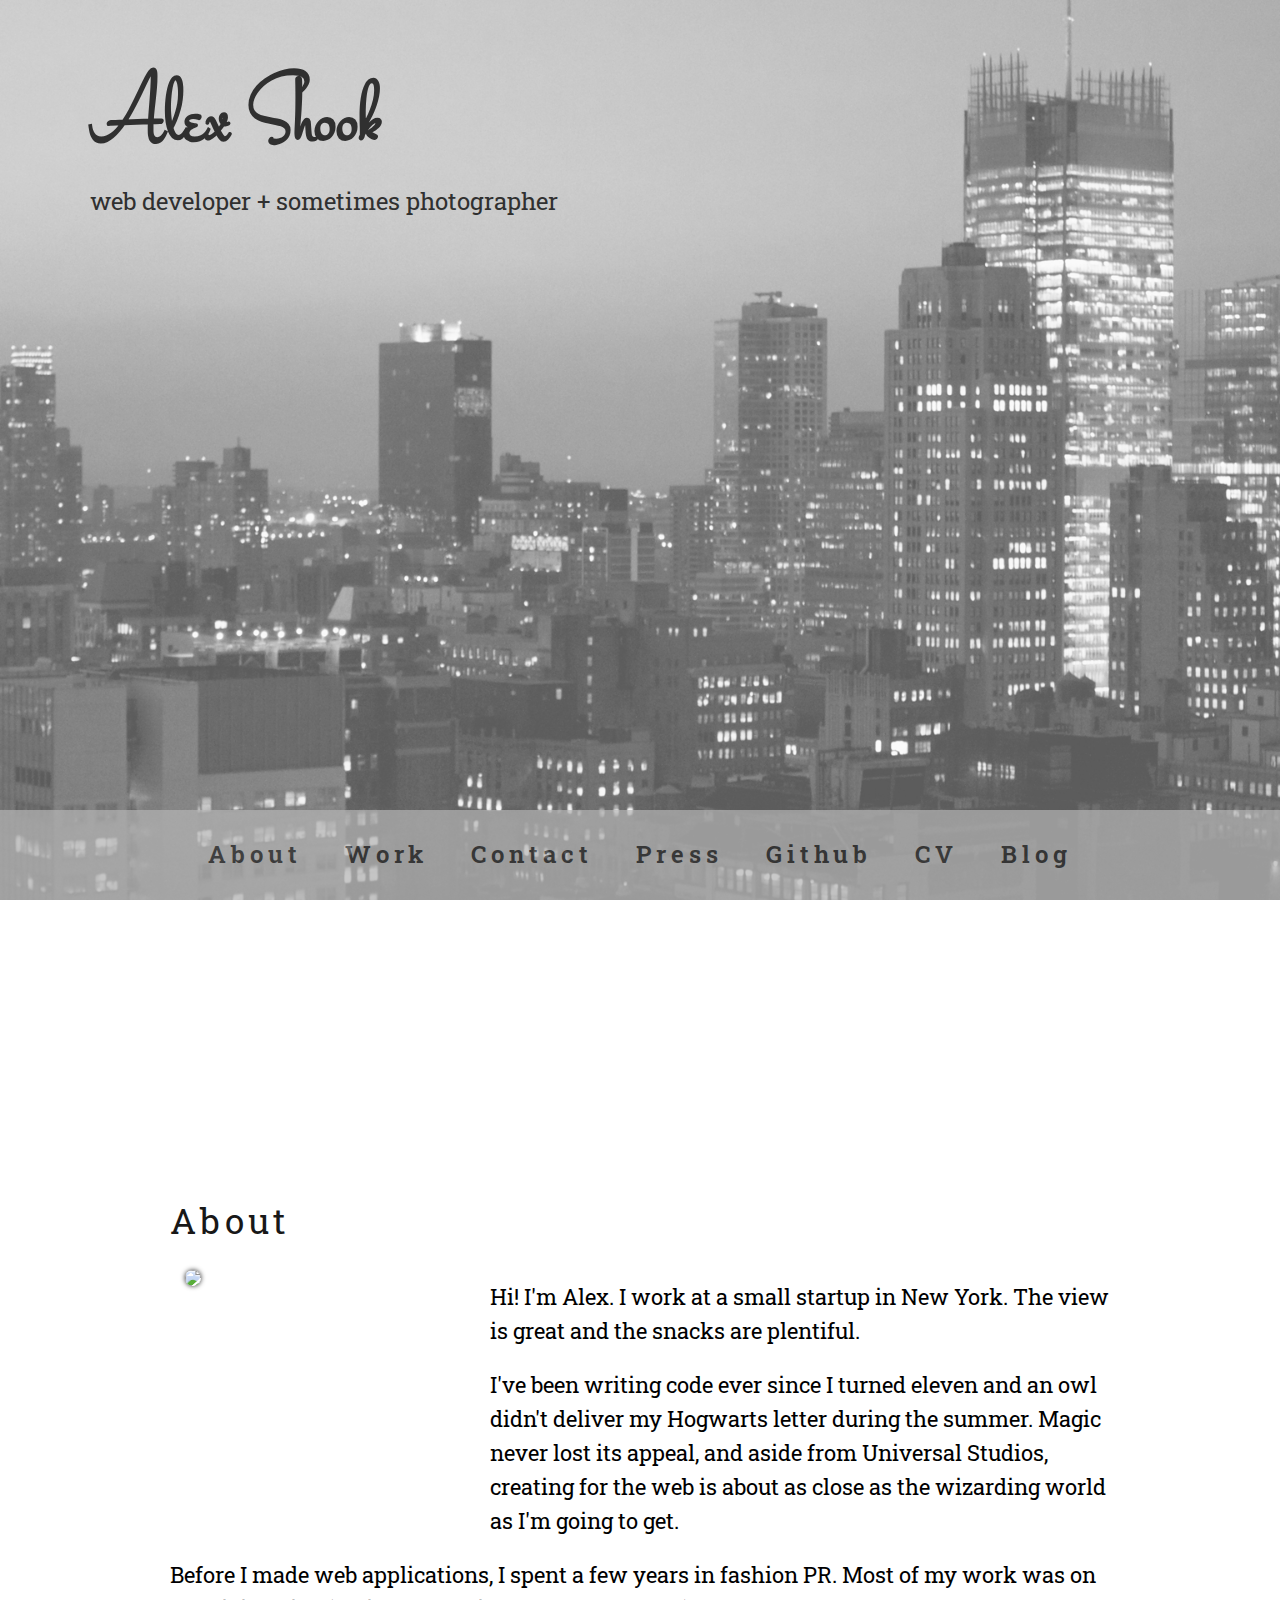
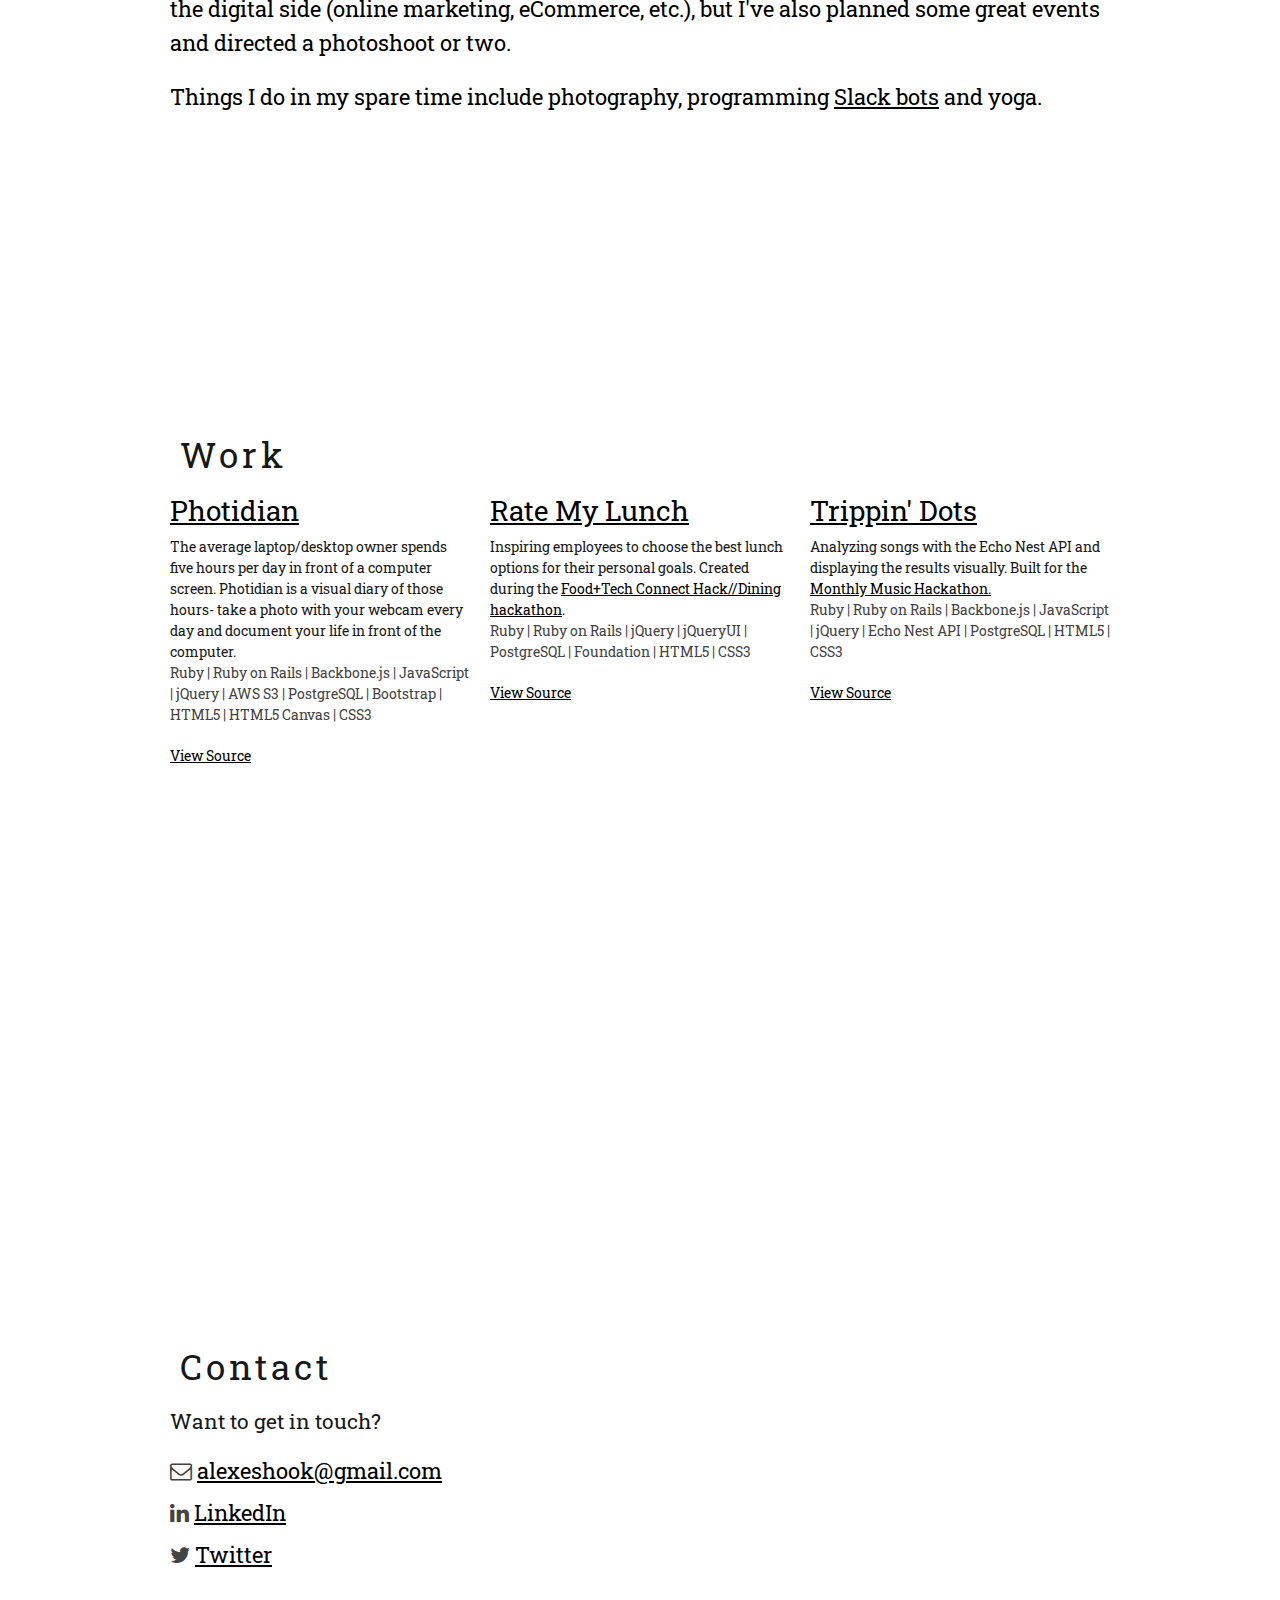
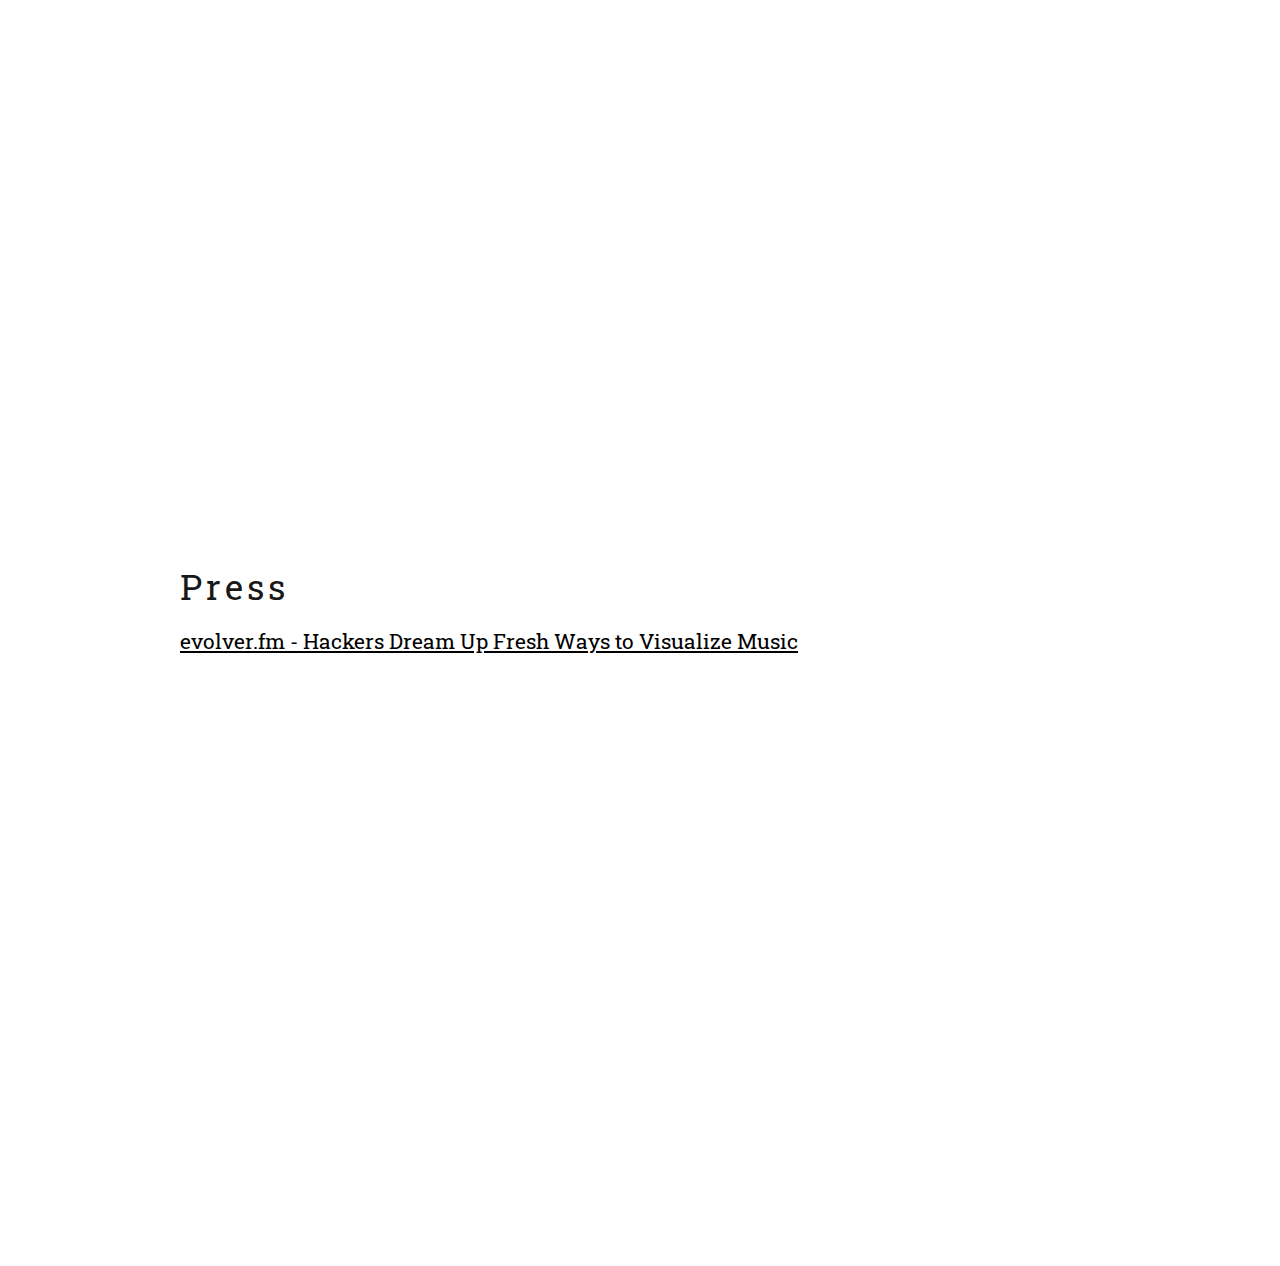
==== index.html @ 3e721eb1 "finalizing layout and mobile responsiveness" ====
<!DOCTYPE html>
<!--[if lt IE 7 ]><html class="ie ie6" lang="en"> <![endif]-->
<!--[if IE 7 ]><html class="ie ie7" lang="en"> <![endif]-->
<!--[if IE 8 ]><html class="ie ie8" lang="en"> <![endif]-->
<!--[if (gte IE 9)|!(IE)]><!--><html lang="en"> <!--<![endif]-->
<head>

	<!-- Basic Page Needs
  ================================================== -->
	<meta charset="utf-8">
	<title>Alex Shook | Jamming with the console cowboys in cyberspace since 1998</title>
	<meta name="description" content="Alex Shook | Full-Stack Web Developer">
	<meta name="author" content="">

	<!-- Mobile Specific Metas
  ================================================== -->
	<meta name="viewport" content="width=device-width | initial-scale=1, maximum-scale=1">

	<!-- Scripts
	================================================== -->
	 <script src="http://ajax.googleapis.com/ajax/libs/jquery/1.11.1/jquery.min.js"></script>

	<!-- CSS
  ================================================== -->
	<link rel="stylesheet" href="stylesheets/base.css">
	<link rel="stylesheet" href="stylesheets/skeleton.css">
	<link rel="stylesheet" href="stylesheets/layout.css">

	<link href="http://netdna.bootstrapcdn.com/font-awesome/4.1.0/css/font-awesome.min.css" rel="stylesheet">

	<!--[if lt IE 9]>
		<script src="http://html5shim.googlecode.com/svn/trunk/html5.js"></script>
	<![endif]-->

	<!-- JS
	================================================== -->
	<script src="javascripts/index.js" type="text/javascript"></script>

	<!-- Favicons
	================================================== -->
	<link rel="shortcut icon" href="images/favicon.ico">

	<!-- Font
	================================================== -->
	<link href='http://fonts.googleapis.com/css?family=Stalemate' rel='stylesheet' type='text/css'>
	<link href='http://fonts.googleapis.com/css?family=Roboto+Slab:400,700' rel='stylesheet' type='text/css'>

</head>
<body>

	<!-- Navigation Layout
	================================================== -->
<div class="nav navbar nav-opacity">
	<div class="nav-li-wrapper nav-links">
		<ul>
			<li id="nav-about"><a href="#about">About</a></li>
			<li id="nav-projects"><a href="#projects">Work</a></li>
			<li id="nav-contact"><a href="#contact">Contact</a></li>
			<li id="nav-press"><a href="#press">Press</a></li>
			<li><a href="https://github.com/alexshook" target="_blank">Github</a></li>
			<li><a href="https://drive.google.com/file/d/0B09tb1tEocPIeGhETFdNbkRmMUk/edit?usp=sharing" target="_blank">CV</a></li>
			<li><a href="http://delayedmissives.com/" target="_blank">Blog</a></li>
		</ul>
	</div>
</div> <!-- end nav -->

	<!-- Landing Layout
	================================================== -->
<div class="full-width">
	<div class="intro sixteen columns">
		<div class="name">Alex Shook
			<h3>web developer + sometimes photographer</h3>
		</div><!-- end name -->
	</div><!-- end intro sixteen columns -->
</div><!-- end full-width -->

	<!-- About Layout
	================================================== -->
<div class="container">
	<div id="about" class="offset">
		<div class="sixteen columns">
			<h2 class="remove-bottom space space-bottom letter-space">About</h2>
		</div><!-- end sixteen columns about title -->
		<div class="one-third column">
			<div class="headshot-wrapper">
				<img class="headshot" src="https://farm4.staticflickr.com/3679/14106817599_0d3fdd80b6_m.jpg">
			</div>
		</div>
		<div class="info two-thirds column space">
			<p>Hi! I'm Alex. I work at a small startup in New York. The view is great and the snacks are plentiful.</p>
			<p>I've been writing code ever since I turned eleven and an owl didn't deliver my Hogwarts letter during the summer. Magic never lost its appeal, and aside from Universal Studios, creating for the web is about as close as the wizarding world as I'm going to get.</p>
		</div>
		<div class="info sixteen columns">
			<p>Before I made web applications, I spent a few years in fashion PR. Most of my work was on the digital side (online marketing, eCommerce, etc.), but I've also planned some great events and directed a photoshoot or two.</p>
			<p>Things I do in my spare time include photography, programming <a href="https://github.com/alexshook/reginald" target="_blank">Slack bots</a> and yoga.</p>
		</div>
	</div><!-- end about -->

	<!-- Projects Layout
	================================================== -->
	<div id="projects" class="sixteen columns offset">
		<div class="sixteen columns">
			<h2 class="remove-bottom space space-bottom letter-space">Work</h2>
		</div>
	</div><!-- end projects -->
		<div class="one-third column">
			<h3><a href="http://photidian.herokuapp.com/">Photidian</a></h3>
			<h6>The average laptop/desktop owner spends five hours per day in front of a computer screen. Photidian is a visual diary of those hours- take a photo with your webcam every day and document your life in front of the computer.</h6>
			<p>Ruby | Ruby on Rails | Backbone.js | JavaScript | jQuery | AWS S3 | PostgreSQL | Bootstrap | HTML5 | HTML5 Canvas | CSS3 </p>
			<h6><a href="https://github.com/alexshook/photidian" target="_blank">View Source</a></h6>
		</div>
		<div class="one-third column">
			<h3><a href="http://ratemylunch.herokuapp.com/">Rate My Lunch</a></h3>
			<h6>Inspiring employees to choose the best lunch options for their personal goals. Created during the <a href="https://www.hackerleague.org/hackathons/hack-slash-slash-dining-nyc">Food+Tech Connect Hack//Dining hackathon</a>.</h6>
			<p>Ruby | Ruby on Rails | jQuery | jQueryUI | PostgreSQL | Foundation | HTML5 | CSS3 </p>
			<h6><a href="https://github.com/alexshook/ratemylunch">View Source</a></h6>
		</div>
		<div class="one-third column">
			<h3><a href="http://trippindots.herokuapp.com/" target="_blank">Trippin' Dots</a></h3>
			<h6>Analyzing songs with the Echo Nest API and displaying the results visually. Built for the <a href="http://monthlymusichackathon.org/">Monthly Music Hackathon.</a></h6>
			<p>Ruby | Ruby on Rails | Backbone.js | JavaScript | jQuery | Echo Nest API | PostgreSQL | HTML5 | CSS3</p>
			<h6><a href="https://github.com/alexshook/trippindots" target="_blank">View Source</a></h6>
		</div>
		<div class="sixteen columns offset"></div>

	<!-- Contact Layout
	================================================== -->
	<div id="contact" class="sixteen columns offset">
		<div class="sixteen columns">
			<h2 class="remove-bottom space space-bottom letter-space">Contact</h2>
		</div>
		<div class="contact-info space">
			<h4>Want to get in touch?</h4>
		</div>
		<div class="contact-info space">
			<p><i class="fa fa-envelope-o"></i> <a href="mailto:alexeshook@gmail.com">alexeshook@gmail.com</a>
			</p>
			<p><i class="fa fa-linkedin"></i> <a href="https://www.linkedin.com/in/alexshook" target="_blank">LinkedIn</a></p>
			<p><i class="fa fa-twitter"></i> <a href="https://twitter.com/alexshook" target="_blank">Twitter</a></p>
		</div>
		<div class="sixteen columns offset"></div>
	</div><!-- end contact -->

	<!-- Press Layout
	================================================== -->
	<div id="press" class="sixteen columns offset">
		<div class="sixteen columns">
			<h2 class="remove-bottom space space-bottom letter-space">Press</h2>
		</div>
		<div class="sixteen columns">
			<h4><a href="http://evolver.fm/2014/07/15/hackers-dream-up-fresh-ways-to-visualize-music" target="_blank">evolver.fm - Hackers Dream Up Fresh Ways to Visualize Music</a></h4>
		</div>
		<div class="offset"></div>
		<div class="offset-small"></div>
		<div class="sixteen columns offset"></div>
	</div><!-- end press -->

</div><!-- container -->

<!-- End Document
================================================== -->
</body>
</html>
---- stylesheets/base.css ----
/*
* Skeleton V1.2
* Copyright 2011, Dave Gamache
* www.getskeleton.com
* Free to use under the MIT license.
* http://www.opensource.org/licenses/mit-license.php
* 6/20/2012
*/


/* Table of Content
==================================================
	#Reset & Basics
	#Basic Styles
	#Site Styles
	#Typography
	#Links
	#Lists
	#Images
	#Buttons
	#Forms
	#Misc */


/* #Reset & Basics (Inspired by E. Meyers)
================================================== */
	html, body, div, span, applet, object, iframe, h1, h2, h3, h4, h5, h6, p, blockquote, pre, a, abbr, acronym, address, big, cite, code, del, dfn, em, img, ins, kbd, q, s, samp, small, strike, strong, sub, sup, tt, var, b, u, i, center, dl, dt, dd, ol, ul, li, fieldset, form, label, legend, table, caption, tbody, tfoot, thead, tr, th, td, article, aside, canvas, details, embed, figure, figcaption, footer, header, hgroup, menu, nav, output, ruby, section, summary, time, mark, audio, video {
		margin: 0;
		padding: 0;
		border: 0;
		font-size: 100%;
		font: inherit;
		vertical-align: baseline; }
	article, aside, details, figcaption, figure, footer, header, hgroup, menu, nav, section {
		display: block; }
	body {
		line-height: 1; }
	ol, ul {
		list-style: none; }
	blockquote, q {
		quotes: none; }
	blockquote:before, blockquote:after,
	q:before, q:after {
		content: '';
		content: none; }
	table {
		border-collapse: collapse;
		border-spacing: 0; }


/* #Basic Styles
================================================== */
	body {
		background: #fff;
		font: 14px/21px "HelveticaNeue", "Helvetica Neue", Helvetica, Arial, sans-serif;
		color: #444;
		-webkit-font-smoothing: antialiased; /* Fix for webkit rendering */
		-webkit-text-size-adjust: 100%;
 }


/* #Typography
================================================== */
	h1, h2, h3, h4, h5, h6 {
		color: #181818;
		font-family: "Georgia", "Times New Roman", serif;
		font-weight: normal; }
	h1 a, h2 a, h3 a, h4 a, h5 a, h6 a { font-weight: inherit; }
	h1 { font-size: 46px; line-height: 50px; margin-bottom: 14px;}
	h2 { font-size: 35px; line-height: 40px; margin-bottom: 10px; }
	h3 { font-size: 28px; line-height: 34px; margin-bottom: 8px; }
	h4 { font-size: 21px; line-height: 30px; margin-bottom: 4px; }
	h5 { font-size: 17px; line-height: 24px; }
	h6 { font-size: 14px; line-height: 21px; }
	.subheader { color: #777; }

	p { margin: 0 0 20px 0; }
	p img { margin: 0; }
	p.lead { font-size: 21px; line-height: 27px; color: #777;  }

	em { font-style: italic; }
	strong { font-weight: bold; color: #333; }
	small { font-size: 80%; }

/*	Blockquotes  */
	blockquote, blockquote p { font-size: 17px; line-height: 24px; color: #777; font-style: italic; }
	blockquote { margin: 0 0 20px; padding: 9px 20px 0 19px; border-left: 1px solid #ddd; }
	blockquote cite { display: block; font-size: 12px; color: #555; }
	blockquote cite:before { content: "\2014 \0020"; }
	blockquote cite a, blockquote cite a:visited, blockquote cite a:visited { color: #555; }

	hr { border: solid #ddd; border-width: 1px 0 0; clear: both; margin: 10px 0 30px; height: 0; }


/* #Links
================================================== */
	a, a:visited { color: #333; text-decoration: underline; outline: 0; }
	a:hover, a:focus { color: #000; }
	p a, p a:visited { line-height: inherit; }


/* #Lists
================================================== */
	ul, ol { margin-bottom: 20px; }
	ul { list-style: none outside; }
	ol { list-style: decimal; }
	ol, ul.square, ul.circle, ul.disc { margin-left: 30px; }
	ul.square { list-style: square outside; }
	ul.circle { list-style: circle outside; }
	ul.disc { list-style: disc outside; }
	ul ul, ul ol,
	ol ol, ol ul { margin: 4px 0 5px 30px; font-size: 90%;  }
	ul ul li, ul ol li,
	ol ol li, ol ul li { margin-bottom: 6px; }
	li { line-height: 18px; margin-bottom: 12px; }
	ul.large li { line-height: 21px; }
	li p { line-height: 21px; }

/* #Images
================================================== */

	img.scale-with-grid {
		max-width: 100%;
		height: auto; }


/* #Buttons
================================================== */

	.button,
	button,
	input[type="submit"],
	input[type="reset"],
	input[type="button"] {
		background: #eee; /* Old browsers */
		background: #eee -moz-linear-gradient(top, rgba(255,255,255,.2) 0%, rgba(0,0,0,.2) 100%); /* FF3.6+ */
		background: #eee -webkit-gradient(linear, left top, left bottom, color-stop(0%,rgba(255,255,255,.2)), color-stop(100%,rgba(0,0,0,.2))); /* Chrome,Safari4+ */
		background: #eee -webkit-linear-gradient(top, rgba(255,255,255,.2) 0%,rgba(0,0,0,.2) 100%); /* Chrome10+,Safari5.1+ */
		background: #eee -o-linear-gradient(top, rgba(255,255,255,.2) 0%,rgba(0,0,0,.2) 100%); /* Opera11.10+ */
		background: #eee -ms-linear-gradient(top, rgba(255,255,255,.2) 0%,rgba(0,0,0,.2) 100%); /* IE10+ */
		background: #eee linear-gradient(top, rgba(255,255,255,.2) 0%,rgba(0,0,0,.2) 100%); /* W3C */
	  border: 1px solid #aaa;
	  border-top: 1px solid #ccc;
	  border-left: 1px solid #ccc;
	  -moz-border-radius: 3px;
	  -webkit-border-radius: 3px;
	  border-radius: 3px;
	  color: #444;
	  display: inline-block;
	  font-size: 11px;
	  font-weight: bold;
	  text-decoration: none;
	  text-shadow: 0 1px rgba(255, 255, 255, .75);
	  cursor: pointer;
	  margin-bottom: 20px;
	  line-height: normal;
	  padding: 8px 10px;
	  font-family: "HelveticaNeue", "Helvetica Neue", Helvetica, Arial, sans-serif; }

	.button:hover,
	button:hover,
	input[type="submit"]:hover,
	input[type="reset"]:hover,
	input[type="button"]:hover {
		color: #222;
		background: #ddd; /* Old browsers */
		background: #ddd -moz-linear-gradient(top, rgba(255,255,255,.3) 0%, rgba(0,0,0,.3) 100%); /* FF3.6+ */
		background: #ddd -webkit-gradient(linear, left top, left bottom, color-stop(0%,rgba(255,255,255,.3)), color-stop(100%,rgba(0,0,0,.3))); /* Chrome,Safari4+ */
		background: #ddd -webkit-linear-gradient(top, rgba(255,255,255,.3) 0%,rgba(0,0,0,.3) 100%); /* Chrome10+,Safari5.1+ */
		background: #ddd -o-linear-gradient(top, rgba(255,255,255,.3) 0%,rgba(0,0,0,.3) 100%); /* Opera11.10+ */
		background: #ddd -ms-linear-gradient(top, rgba(255,255,255,.3) 0%,rgba(0,0,0,.3) 100%); /* IE10+ */
		background: #ddd linear-gradient(top, rgba(255,255,255,.3) 0%,rgba(0,0,0,.3) 100%); /* W3C */
	  border: 1px solid #888;
	  border-top: 1px solid #aaa;
	  border-left: 1px solid #aaa; }

	.button:active,
	button:active,
	input[type="submit"]:active,
	input[type="reset"]:active,
	input[type="button"]:active {
		border: 1px solid #666;
		background: #ccc; /* Old browsers */
		background: #ccc -moz-linear-gradient(top, rgba(255,255,255,.35) 0%, rgba(10,10,10,.4) 100%); /* FF3.6+ */
		background: #ccc -webkit-gradient(linear, left top, left bottom, color-stop(0%,rgba(255,255,255,.35)), color-stop(100%,rgba(10,10,10,.4))); /* Chrome,Safari4+ */
		background: #ccc -webkit-linear-gradient(top, rgba(255,255,255,.35) 0%,rgba(10,10,10,.4) 100%); /* Chrome10+,Safari5.1+ */
		background: #ccc -o-linear-gradient(top, rgba(255,255,255,.35) 0%,rgba(10,10,10,.4) 100%); /* Opera11.10+ */
		background: #ccc -ms-linear-gradient(top, rgba(255,255,255,.35) 0%,rgba(10,10,10,.4) 100%); /* IE10+ */
		background: #ccc linear-gradient(top, rgba(255,255,255,.35) 0%,rgba(10,10,10,.4) 100%); /* W3C */ }

	.button.full-width,
	button.full-width,
	input[type="submit"].full-width,
	input[type="reset"].full-width,
	input[type="button"].full-width {
		width: 100%;
		padding-left: 0 !important;
		padding-right: 0 !important;
		text-align: center; }

	/* Fix for odd Mozilla border & padding issues */
	button::-moz-focus-inner,
	input::-moz-focus-inner {
    border: 0;
    padding: 0;
	}


/* #Forms
================================================== */

	form {
		margin-bottom: 20px; }
	fieldset {
		margin-bottom: 20px; }
	input[type="text"],
	input[type="password"],
	input[type="email"],
	textarea,
	select {
		border: 1px solid #ccc;
		padding: 6px 4px;
		outline: none;
		-moz-border-radius: 2px;
		-webkit-border-radius: 2px;
		border-radius: 2px;
		font: 13px "HelveticaNeue", "Helvetica Neue", Helvetica, Arial, sans-serif;
		color: #777;
		margin: 0;
		width: 210px;
		max-width: 100%;
		display: block;
		margin-bottom: 20px;
		background: #fff; }
	select {
		padding: 0; }
	input[type="text"]:focus,
	input[type="password"]:focus,
	input[type="email"]:focus,
	textarea:focus {
		border: 1px solid #aaa;
 		color: #444;
 		-moz-box-shadow: 0 0 3px rgba(0,0,0,.2);
		-webkit-box-shadow: 0 0 3px rgba(0,0,0,.2);
		box-shadow:  0 0 3px rgba(0,0,0,.2); }
	textarea {
		min-height: 60px; }
	label,
	legend {
		display: block;
		font-weight: bold;
		font-size: 13px;  }
	select {
		width: 220px; }
	input[type="checkbox"] {
		display: inline; }
	label span,
	legend span {
		font-weight: normal;
		font-size: 13px;
		color: #444; }

/* #Misc
================================================== */
	.remove-bottom { margin-bottom: 0 !important; }
	.half-bottom { margin-bottom: 10px !important; }
	.add-bottom { margin-bottom: 20px !important; }
---- stylesheets/skeleton.css ----
/*
* Skeleton V1.2
* Copyright 2011, Dave Gamache
* www.getskeleton.com
* Free to use under the MIT license.
* http://www.opensource.org/licenses/mit-license.php
* 6/20/2012
*/


/* Table of Contents
==================================================
    #Base 960 Grid
    #Tablet (Portrait)
    #Mobile (Portrait)
    #Mobile (Landscape)
    #Clearing */



/* #Base 960 Grid
================================================== */

    .container                                  { position: relative; width: 960px; margin: 0 auto; padding: 0; }
    .container .column,
    .container .columns                         { float: left; display: inline; margin-left: 10px; margin-right: 10px; }
    .row                                        { margin-bottom: 20px; }

    /* Nested Column Classes */
    .column.alpha, .columns.alpha               { margin-left: 0; }
    .column.omega, .columns.omega               { margin-right: 0; }

    /* Base Grid */
    .container .one.column,
    .container .one.columns                     { width: 40px;  }
    .container .two.columns                     { width: 100px; }
    .container .three.columns                   { width: 160px; }
    .container .four.columns                    { width: 220px; }
    .container .five.columns                    { width: 280px; }
    .container .six.columns                     { width: 340px; }
    .container .seven.columns                   { width: 400px; }
    .container .eight.columns                   { width: 460px; }
    .container .nine.columns                    { width: 520px; }
    .container .ten.columns                     { width: 580px; }
    .container .eleven.columns                  { width: 640px; }
    .container .twelve.columns                  { width: 700px; }
    .container .thirteen.columns                { width: 760px; }
    .container .fourteen.columns                { width: 820px; }
    .container .fifteen.columns                 { width: 880px; }
    .container .sixteen.columns                 { width: 940px; }

    .container .one-third.column                { width: 300px; }
    .container .two-thirds.column               { width: 620px; }

    /* Offsets */
    .container .offset-by-one                   { padding-left: 60px;  }
    .container .offset-by-two                   { padding-left: 120px; }
    .container .offset-by-three                 { padding-left: 180px; }
    .container .offset-by-four                  { padding-left: 240px; }
    .container .offset-by-five                  { padding-left: 300px; }
    .container .offset-by-six                   { padding-left: 360px; }
    .container .offset-by-seven                 { padding-left: 420px; }
    .container .offset-by-eight                 { padding-left: 480px; }
    .container .offset-by-nine                  { padding-left: 540px; }
    .container .offset-by-ten                   { padding-left: 600px; }
    .container .offset-by-eleven                { padding-left: 660px; }
    .container .offset-by-twelve                { padding-left: 720px; }
    .container .offset-by-thirteen              { padding-left: 780px; }
    .container .offset-by-fourteen              { padding-left: 840px; }
    .container .offset-by-fifteen               { padding-left: 900px; }



/* #Tablet (Portrait)
================================================== */

    /* Note: Design for a width of 768px */

    @media only screen and (min-width: 768px) and (max-width: 959px) {
        .container                                  { width: 768px; }
        .container .column,
        .container .columns                         { margin-left: 10px; margin-right: 10px;  }
        .column.alpha, .columns.alpha               { margin-left: 0; margin-right: 10px; }
        .column.omega, .columns.omega               { margin-right: 0; margin-left: 10px; }
        .alpha.omega                                { margin-left: 0; margin-right: 0; }

        .container .one.column,
        .container .one.columns                     { width: 28px; }
        .container .two.columns                     { width: 76px; }
        .container .three.columns                   { width: 124px; }
        .container .four.columns                    { width: 172px; }
        .container .five.columns                    { width: 220px; }
        .container .six.columns                     { width: 268px; }
        .container .seven.columns                   { width: 316px; }
        .container .eight.columns                   { width: 364px; }
        .container .nine.columns                    { width: 412px; }
        .container .ten.columns                     { width: 460px; }
        .container .eleven.columns                  { width: 508px; }
        .container .twelve.columns                  { width: 556px; }
        .container .thirteen.columns                { width: 604px; }
        .container .fourteen.columns                { width: 652px; }
        .container .fifteen.columns                 { width: 700px; }
        .container .sixteen.columns                 { width: 748px; }

        .container .one-third.column                { width: 236px; }
        .container .two-thirds.column               { width: 492px; }

        /* Offsets */
        .container .offset-by-one                   { padding-left: 48px; }
        .container .offset-by-two                   { padding-left: 96px; }
        .container .offset-by-three                 { padding-left: 144px; }
        .container .offset-by-four                  { padding-left: 192px; }
        .container .offset-by-five                  { padding-left: 240px; }
        .container .offset-by-six                   { padding-left: 288px; }
        .container .offset-by-seven                 { padding-left: 336px; }
        .container .offset-by-eight                 { padding-left: 384px; }
        .container .offset-by-nine                  { padding-left: 432px; }
        .container .offset-by-ten                   { padding-left: 480px; }
        .container .offset-by-eleven                { padding-left: 528px; }
        .container .offset-by-twelve                { padding-left: 576px; }
        .container .offset-by-thirteen              { padding-left: 624px; }
        .container .offset-by-fourteen              { padding-left: 672px; }
        .container .offset-by-fifteen               { padding-left: 720px; }
    }


/*  #Mobile (Portrait)
================================================== */

    /* Note: Design for a width of 320px */

    @media only screen and (max-width: 767px) {
        .container { width: 300px; }
        .container .columns,
        .container .column { margin: 0; }

        .container .one.column,
        .container .one.columns,
        .container .two.columns,
        .container .three.columns,
        .container .four.columns,
        .container .five.columns,
        .container .six.columns,
        .container .seven.columns,
        .container .eight.columns,
        .container .nine.columns,
        .container .ten.columns,
        .container .eleven.columns,
        .container .twelve.columns,
        .container .thirteen.columns,
        .container .fourteen.columns,
        .container .fifteen.columns,
        .container .sixteen.columns,
        .container .one-third.column,
        .container .two-thirds.column  { width: 300px; }

        /* Offsets */
        .container .offset-by-one,
        .container .offset-by-two,
        .container .offset-by-three,
        .container .offset-by-four,
        .container .offset-by-five,
        .container .offset-by-six,
        .container .offset-by-seven,
        .container .offset-by-eight,
        .container .offset-by-nine,
        .container .offset-by-ten,
        .container .offset-by-eleven,
        .container .offset-by-twelve,
        .container .offset-by-thirteen,
        .container .offset-by-fourteen,
        .container .offset-by-fifteen { padding-left: 0; }

    }


/* #Mobile (Landscape)
================================================== */

    /* Note: Design for a width of 480px */

    @media only screen and (min-width: 480px) and (max-width: 767px) {
        .container { width: 420px; }
        .container .columns,
        .container .column { margin: 0; }

        .container .one.column,
        .container .one.columns,
        .container .two.columns,
        .container .three.columns,
        .container .four.columns,
        .container .five.columns,
        .container .six.columns,
        .container .seven.columns,
        .container .eight.columns,
        .container .nine.columns,
        .container .ten.columns,
        .container .eleven.columns,
        .container .twelve.columns,
        .container .thirteen.columns,
        .container .fourteen.columns,
        .container .fifteen.columns,
        .container .sixteen.columns,
        .container .one-third.column,
        .container .two-thirds.column { width: 420px; }
    }


/* #Clearing
================================================== */

    /* Self Clearing Goodness */
    .container:after { content: "\0020"; display: block; height: 0; clear: both; visibility: hidden; }

    /* Use clearfix class on parent to clear nested columns,
    or wrap each row of columns in a <div class="row"> */
    .clearfix:before,
    .clearfix:after,
    .row:before,
    .row:after {
      content: '\0020';
      display: block;
      overflow: hidden;
      visibility: hidden;
      width: 0;
      height: 0; }
    .row:after,
    .clearfix:after {
      clear: both; }
    .row,
    .clearfix {
      zoom: 1; }

    /* You can also use a <br class="clear" /> to clear columns */
    .clear {
      clear: both;
      display: block;
      overflow: hidden;
      visibility: hidden;
      width: 0;
      height: 0;
    }
---- stylesheets/layout.css ----
/*
* Skeleton V1.2
* Copyright 2011, Dave Gamache
* www.getskeleton.com
* Free to use under the MIT license.
* http://www.opensource.org/licenses/mit-license.php
* 6/20/2012
*/

/* Table of Content
==================================================
	#Site Styles
	#Navigation Styles
	#Landing Styles
	#Page Styles
	#About Styles
	#Contact Styles
	#Media Queries
	#Font-Face */

/* #Site Styles
================================================== */
body h1, h2, h3, h4, h5, h6, div, p, li {
  font-family: 'Roboto Slab', serif;
}

a:link {
	color: #000;
	text-decoration: underline;
}

a:hover {
	color: #575757;
	text-decoration: underline;
}

.offset {
  margin: 200px auto 0;
  padding-top: 80px;
}

.offset-small {
  margin: 100px auto 0;
  padding-top: 60px;
}

.space {
	padding-top: 20px;
}

.space-bottom {
	padding-bottom: 20px;
}

.letter-space {
	letter-spacing: 4px;
}

.the-end {
	text-align: center;
}

/* #Navigation Styles
================================================== */

.navbar {
	background-color: #b5b5b5;
	position: absolute;
	width: 100%;
	height: 90px;
	z-index: 1;
	bottom: 0;
}

.nav-opacity {
	opacity: .7;
}

.nav-links {
	text-align: center;
}

.nav-links li {
	font-size: 24px;
	padding: 35px 20px;
	display: inline-block;
	font-weight: 600;
	letter-spacing: 5px;
}

.nav-links li a {
	color: #242424;
	text-decoration: none;
}

.navbar-fixed-wrapper {
	position: absolute;
	width: 10%;
	z-index: 1;
	bottom: 0px;
}

.nav-fixed {
	margin: 0 auto;
	text-align: center;
}

.nav-fixed li {
	box-shadow: 0 0 1px 0 #ededed;
	font-size: 18px;
	padding: 15px 30px;
	display: block;
	letter-spacing: 2px;
}

.nav-fixed li a {
	color: #242424;
	text-decoration: none;
}

.fixed {
  position: fixed;
  top: 0px;
  height: 50px;
  z-index: 1;
}

.hidden {
	display: none;
}

.nav-name {
	color: #303030;
	font-size: 36px;
	font-weight: 600;
	font-family: 'Stalemate', cursive;
}

/* #Landing Styles
================================================== */
.full-width {
	background: url('../images/skyline1920.jpg');
	background-size: cover;
	width: 100%;
	height: 100vh;
}

.name {
	color: #303030;
	font-size: 100px;
	line-height: 120px;
	font-weight: 600;
	padding-left: 7%;
	padding-top: 5%;
	width: 0 auto;
	font-family: 'Stalemate', cursive;
}

.name h3 {
	font-size: 24px;
	line-height: 34px;
	color: #303030;
}

.short-intro {
	padding-top: 5%;
	font-size: 16px;
	line-height: 20px;
}

/* #About Styles
================================================== */
.headshot {
	border-radius: 50%;
	box-shadow: 0 0 5px #303030;
}

.headshot-wrapper {
	padding: 10px 15px 25px 15px;
}

.info p {
	font-size: 22px;
	line-height: 34px;
	color: #000;
}

/* #Contact Styles
================================================== */
.contact-info p {
	font-size: 22px;
}

/* #Mobile Styles
================================================== */

/* #Media Queries
================================================== */

	/* Smaller than standard 960 (devices and browsers) */
	@media only screen and (max-width: 959px) {
		.full-width {
			background: url('../images/skyline1024.jpg');
			background-size: cover;
			margin: 0 auto;
			height: 100vh;
			max-height: 1000px;
		}

		.navbar {
			background-color: #b5b5b5;
			position: absolute;
			width: 100%;
			height: 60px;
			z-index: 1;
			bottom: 0;
		}

		.nav-links li {
			font-size: 18px;
			padding: 10px 15px;
			display: inline-block;
			font-weight: 600;
			letter-spacing: 5px;
		}

	}

	/* Tablet Portrait size to standard 960 (devices and browsers) */
	@media only screen and (min-width: 768px) and (max-width: 959px) {
		.full-width {
			background: url('../images/skyline1024.jpg');
			background-size: cover;
			margin: 0 auto;
			height: 100vh;
		}

		.navbar {
			background-color: #b5b5b5;
			position: absolute;
			width: 100%;
			height: 60px;
			z-index: 1;
			bottom: 0;
		}

		.nav-links li {
			font-size: 18px;
			padding: 20px 15px;
			display: inline-block;
			font-weight: 600;
			letter-spacing: 5px;
		}

	}

	/* All Mobile Sizes (devices and browser) */
	@media only screen and (max-width: 767px) {
		.full-width {
			background: url('../images/skyline768.jpg');
			background-size: cover;
			margin: 0 auto;
			height: 100vh;
		}

		.navbar {
			background-color: #b5b5b5;
			position: absolute;
			width: 100%;
			height: 60px;
			z-index: 1;
			bottom: 0;
		}

		.nav-links li {
			font-size: 18px;
			padding: 20px 15px;
			display: inline-block;
			font-weight: 600;
			letter-spacing: 5px;
		}

		.nav-links li a {
			color: #242424;
		}

		.name {
			color: #303030;
			font-size: 76px;
			line-height: 82px;
			font-weight: 600;
			padding-left: 5%;
			padding-top: 10%;
			position: absolute;
			width: 0 auto;
			font-family: 'Stalemate', cursive;
		}

		.name h3 {
			font-size: 18px;
			line-height: 22px;
			color: #303030;
		}

	}

	/* Mobile Landscape Size to Tablet Portrait (devices and browsers) */
	@media only screen and (min-width: 480px) and (max-width: 767px) {
		.full-width {
			background: url('../images/skyline768.jpg');
			background-size: cover;
			margin: 0 auto;
			height: 50vh;
		}

		.nav {
			display: none;
		}

	}

	/* Mobile Portrait Size to Mobile Landscape Size (devices and browsers) */
	@media only screen and (max-width: 479px) {
		.full-width {
			background: none;
			height: 5vh;
		}

		.nav {
			display: none;
		}

	}
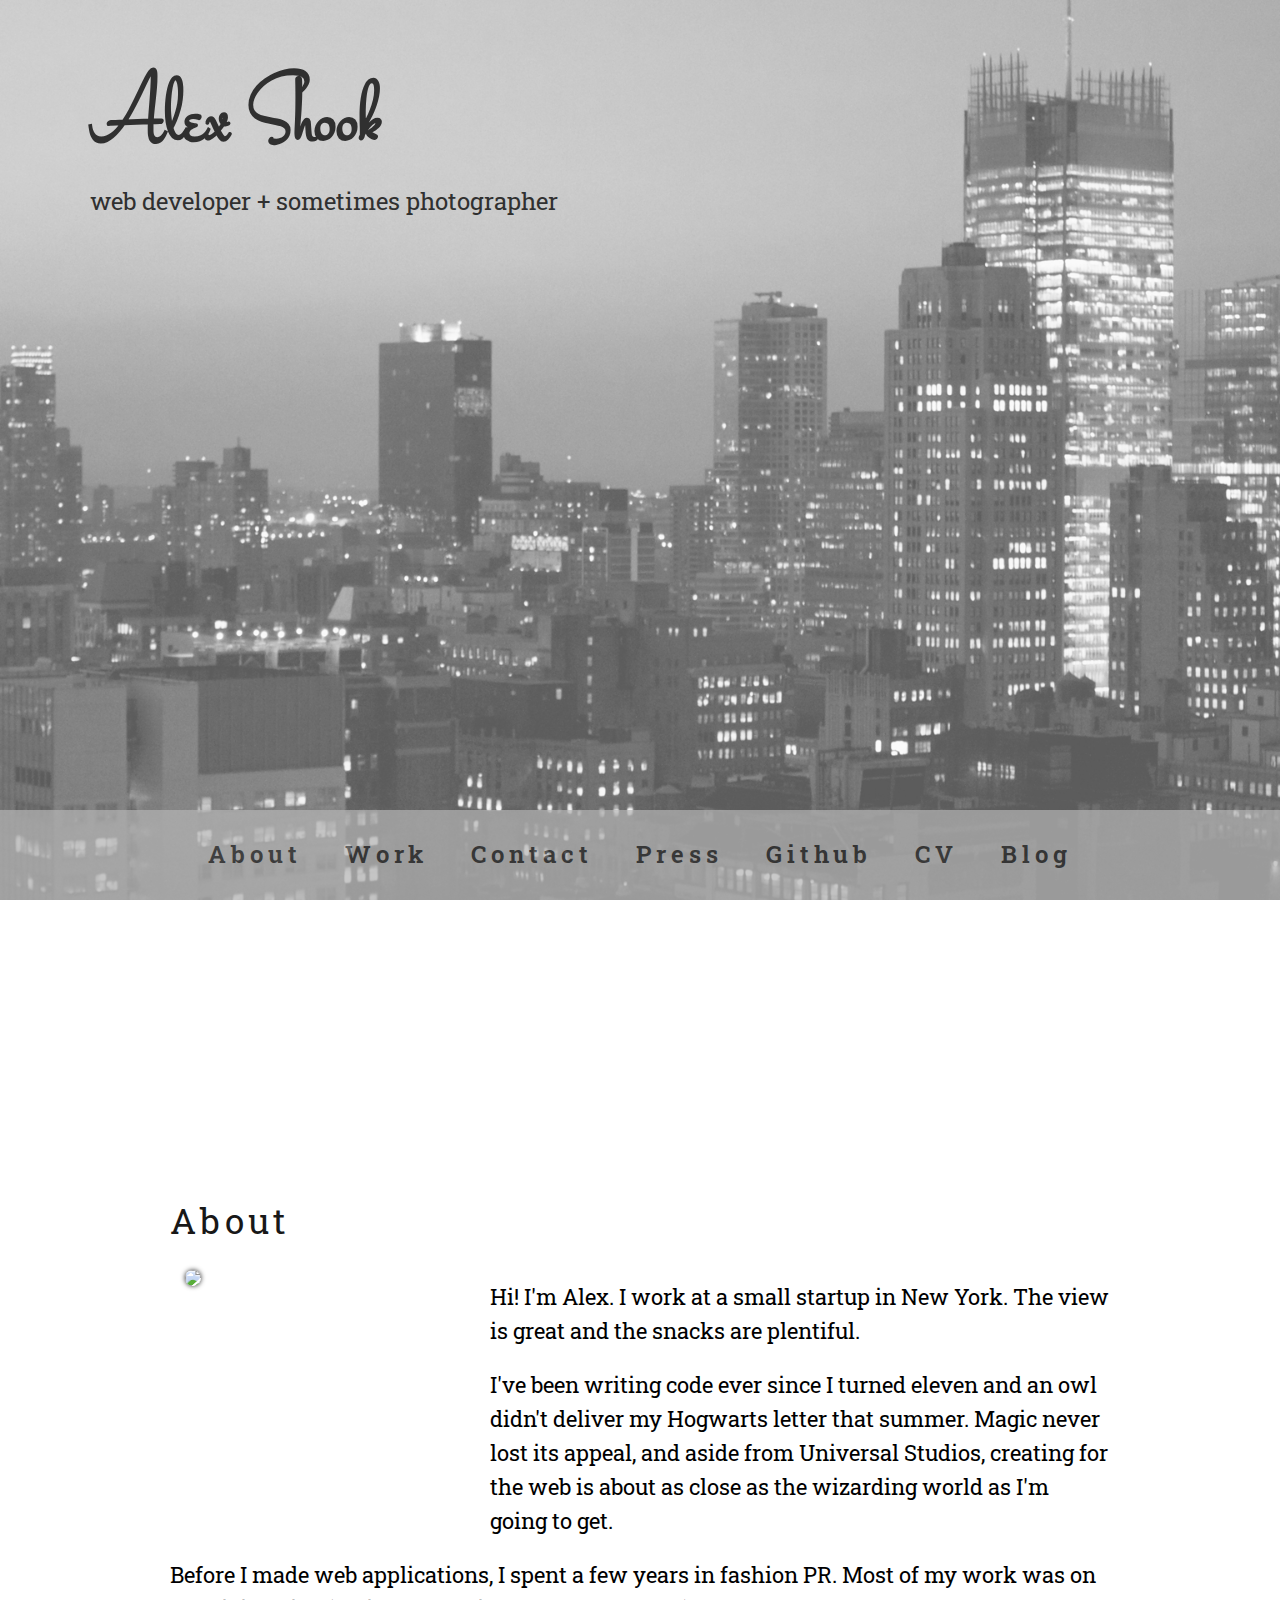
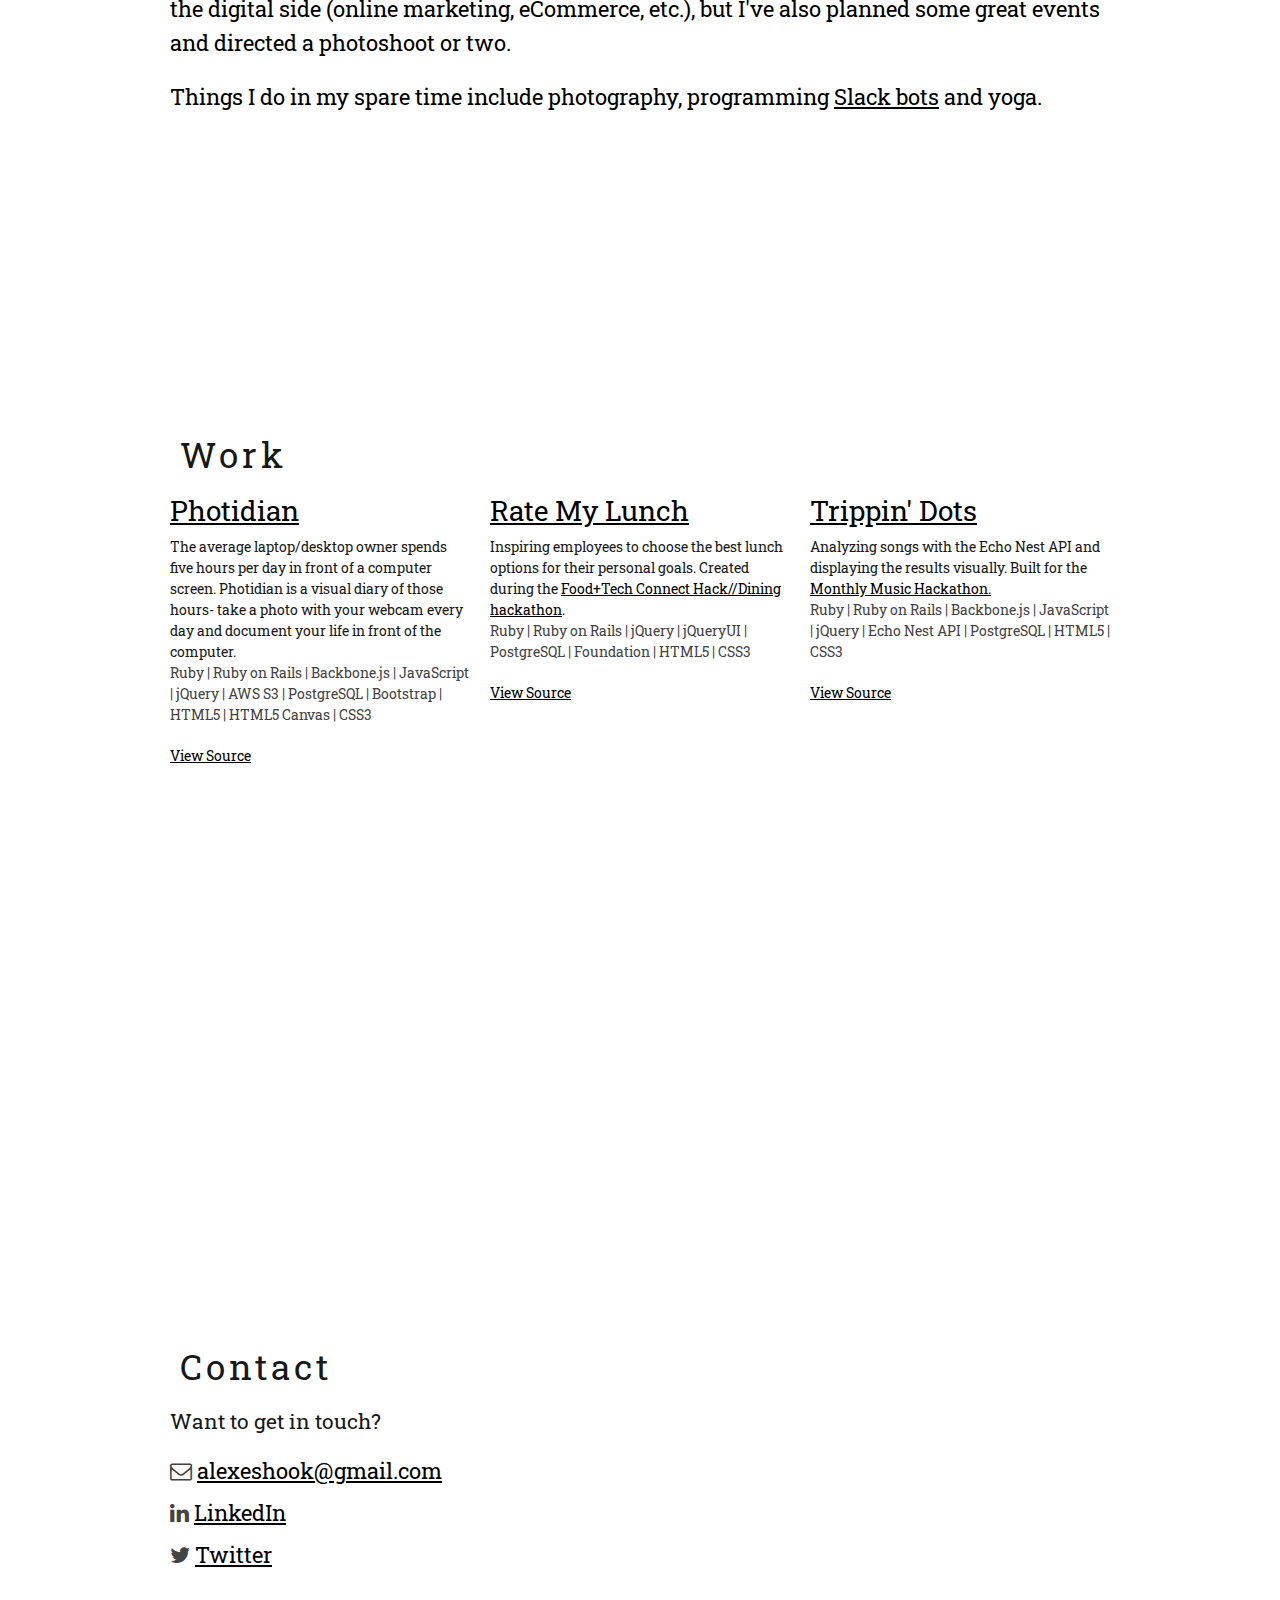
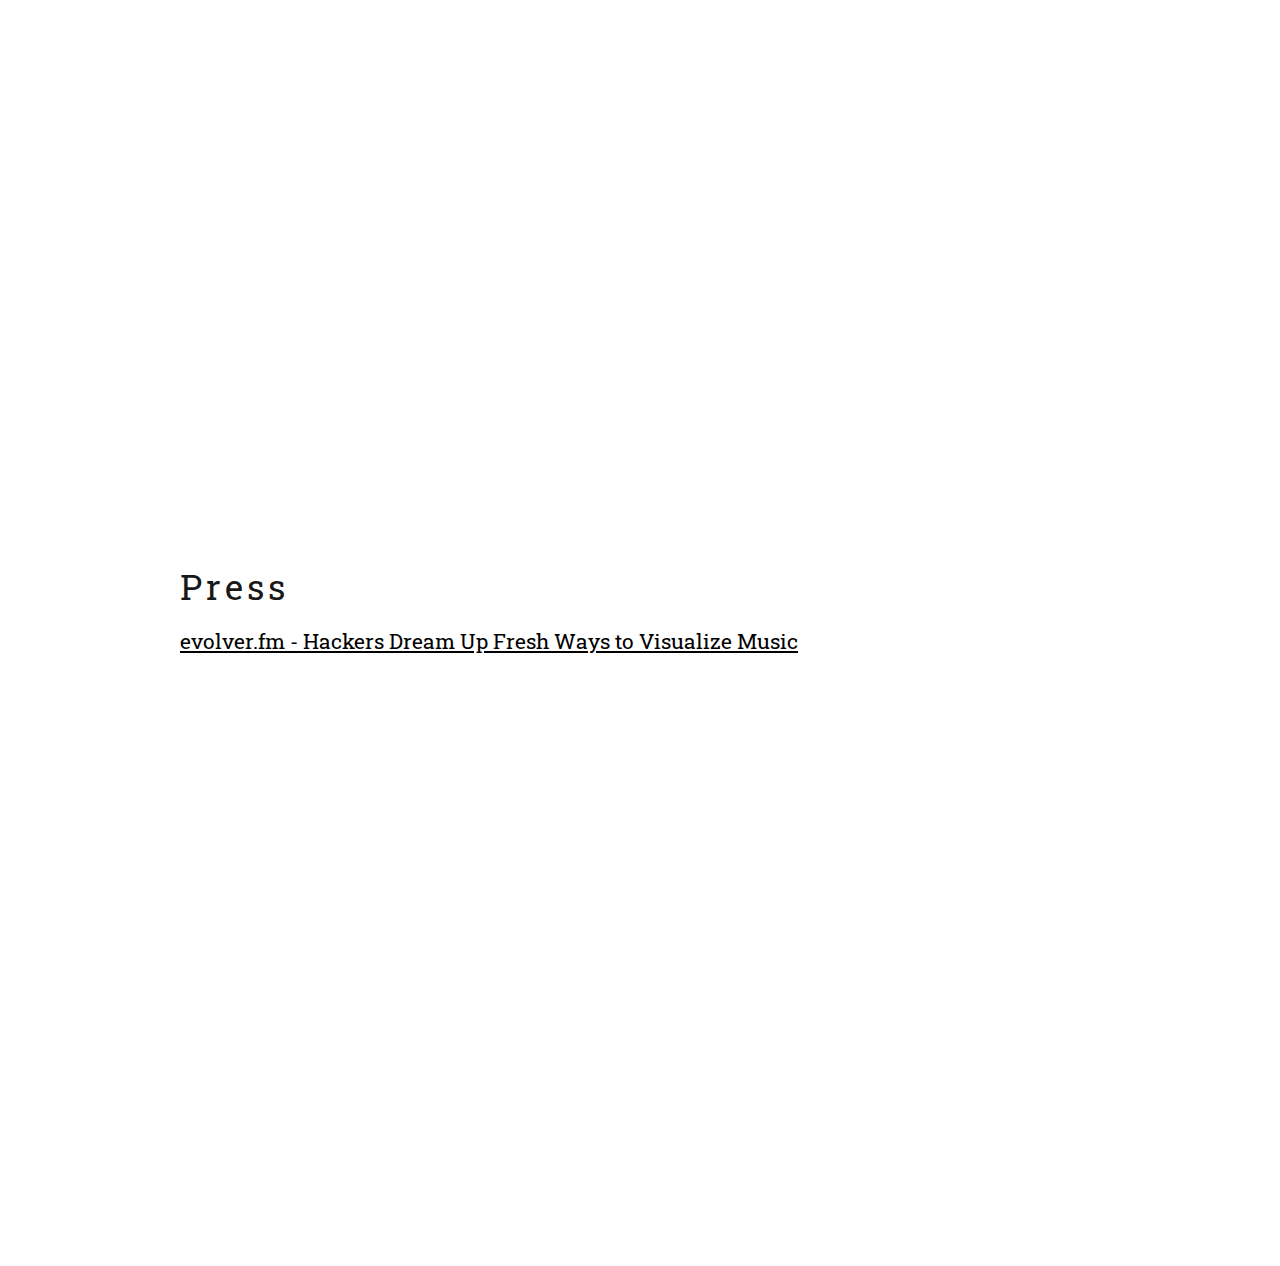
==== commit b86b290e: "minor copy change" ====
--- a/index.html
+++ b/index.html
@@ -36,6 +36,17 @@
 	<!-- JS
 	================================================== -->
 	<script src="javascripts/index.js" type="text/javascript"></script>
+
+	<script>
+	  (function(i,s,o,g,r,a,m){i['GoogleAnalyticsObject']=r;i[r]=i[r]||function(){
+	  (i[r].q=i[r].q||[]).push(arguments)},i[r].l=1*new Date();a=s.createElement(o),
+	  m=s.getElementsByTagName(o)[0];a.async=1;a.src=g;m.parentNode.insertBefore(a,m)
+	  })(window,document,'script','//www.google-analytics.com/analytics.js','ga');
+
+	  ga('create', 'UA-17180619-3', 'auto');
+	  ga('send', 'pageview');
+
+	</script>
 
 	<!-- Favicons
 	================================================== -->
@@ -89,7 +100,7 @@
 		</div>
 		<div class="info two-thirds column space">
 			<p>Hi! I'm Alex. I work at a small startup in New York. The view is great and the snacks are plentiful.</p>
-			<p>I've been writing code ever since I turned eleven and an owl didn't deliver my Hogwarts letter during the summer. Magic never lost its appeal, and aside from Universal Studios, creating for the web is about as close as the wizarding world as I'm going to get.</p>
+			<p>I've been writing code ever since I turned eleven and an owl didn't deliver my Hogwarts letter that summer. Magic never lost its appeal, and aside from Universal Studios, creating for the web is about as close as the wizarding world as I'm going to get.</p>
 		</div>
 		<div class="info sixteen columns">
 			<p>Before I made web applications, I spent a few years in fashion PR. Most of my work was on the digital side (online marketing, eCommerce, etc.), but I've also planned some great events and directed a photoshoot or two.</p>
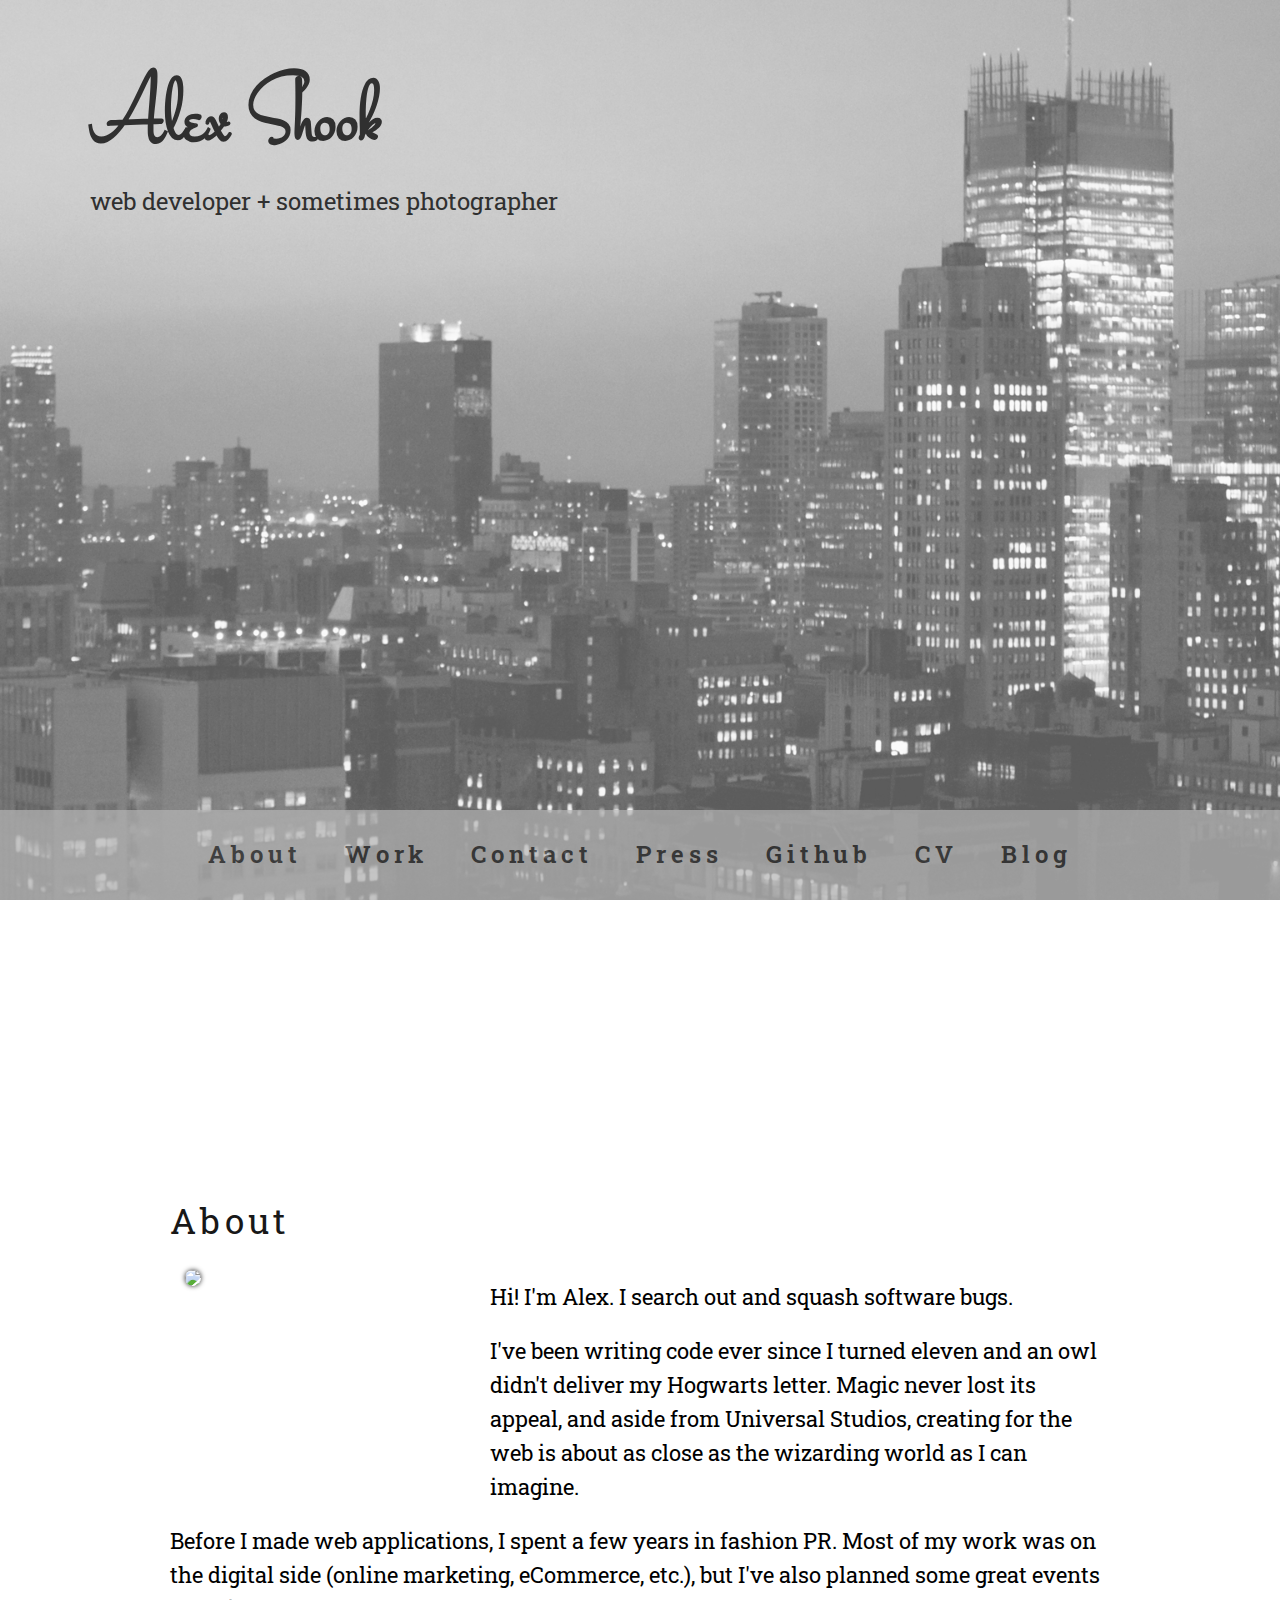
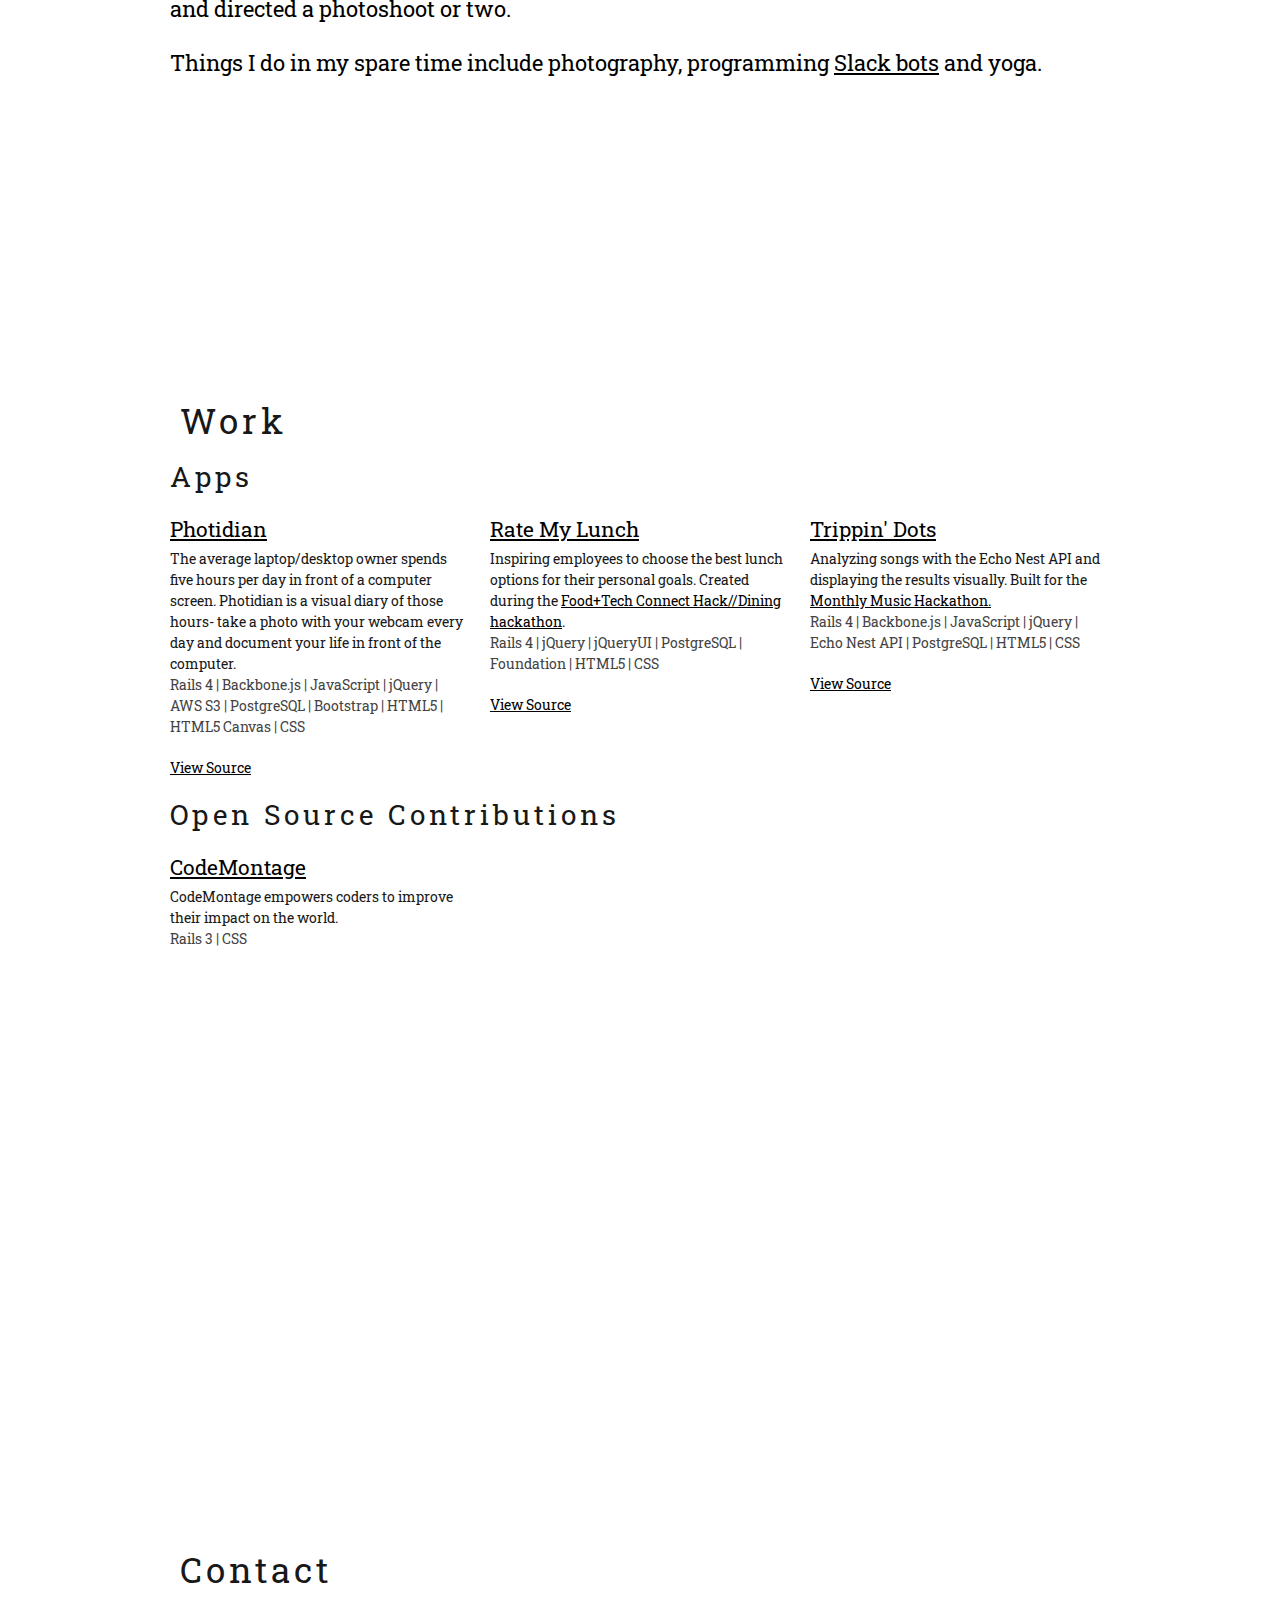
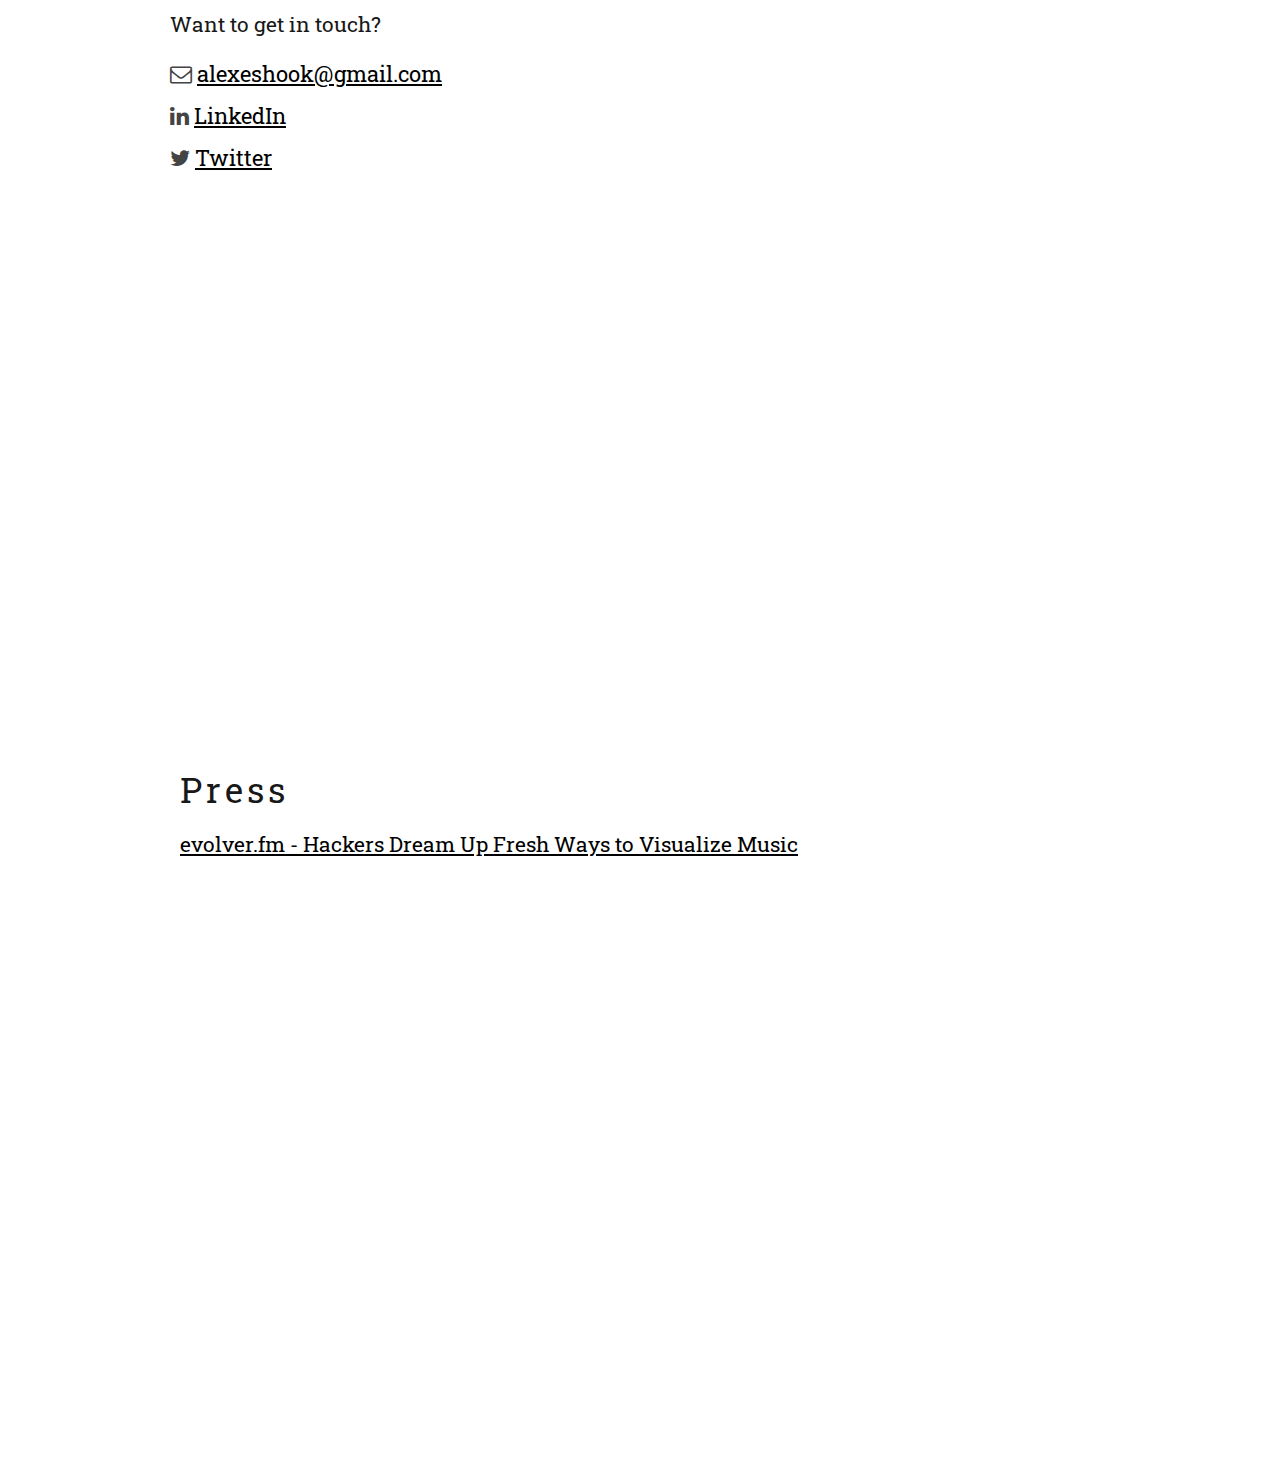
==== commit 80745fbe: "updating links and work section" ====
--- a/index.html
+++ b/index.html
@@ -71,7 +71,7 @@
 			<li id="nav-press"><a href="#press">Press</a></li>
 			<li><a href="https://github.com/alexshook" target="_blank">Github</a></li>
 			<li><a href="https://drive.google.com/file/d/0B09tb1tEocPIeGhETFdNbkRmMUk/edit?usp=sharing" target="_blank">CV</a></li>
-			<li><a href="http://delayedmissives.com/" target="_blank">Blog</a></li>
+			<li><a href="http://lettersfromthe.city/" target="_blank">Blog</a></li>
 		</ul>
 	</div>
 </div> <!-- end nav -->
@@ -99,8 +99,8 @@
 			</div>
 		</div>
 		<div class="info two-thirds column space">
-			<p>Hi! I'm Alex. I work at a small startup in New York. The view is great and the snacks are plentiful.</p>
-			<p>I've been writing code ever since I turned eleven and an owl didn't deliver my Hogwarts letter that summer. Magic never lost its appeal, and aside from Universal Studios, creating for the web is about as close as the wizarding world as I'm going to get.</p>
+			<p>Hi! I'm Alex. I search out and squash software bugs.</p>
+			<p>I've been writing code ever since I turned eleven and an owl didn't deliver my Hogwarts letter. Magic never lost its appeal, and aside from Universal Studios, creating for the web is about as close as the wizarding world as I can imagine.</p>
 		</div>
 		<div class="info sixteen columns">
 			<p>Before I made web applications, I spent a few years in fashion PR. Most of my work was on the digital side (online marketing, eCommerce, etc.), but I've also planned some great events and directed a photoshoot or two.</p>
@@ -115,23 +115,34 @@
 			<h2 class="remove-bottom space space-bottom letter-space">Work</h2>
 		</div>
 	</div><!-- end projects -->
+	<div class="sixteen columns">
+		<h3 class="remove-bottom space-bottom letter-space">Apps</h3>
+	</div>
 		<div class="one-third column">
-			<h3><a href="http://photidian.herokuapp.com/">Photidian</a></h3>
+			<h4><a href="http://photidian.herokuapp.com/">Photidian</a></h4>
 			<h6>The average laptop/desktop owner spends five hours per day in front of a computer screen. Photidian is a visual diary of those hours- take a photo with your webcam every day and document your life in front of the computer.</h6>
-			<p>Ruby | Ruby on Rails | Backbone.js | JavaScript | jQuery | AWS S3 | PostgreSQL | Bootstrap | HTML5 | HTML5 Canvas | CSS3 </p>
+			<p>Rails 4 | Backbone.js | JavaScript | jQuery | AWS S3 | PostgreSQL | Bootstrap | HTML5 | HTML5 Canvas | CSS </p>
 			<h6><a href="https://github.com/alexshook/photidian" target="_blank">View Source</a></h6>
 		</div>
 		<div class="one-third column">
-			<h3><a href="http://ratemylunch.herokuapp.com/">Rate My Lunch</a></h3>
+			<h4><a href="http://ratemylunch.herokuapp.com/">Rate My Lunch</a></h4>
 			<h6>Inspiring employees to choose the best lunch options for their personal goals. Created during the <a href="https://www.hackerleague.org/hackathons/hack-slash-slash-dining-nyc">Food+Tech Connect Hack//Dining hackathon</a>.</h6>
-			<p>Ruby | Ruby on Rails | jQuery | jQueryUI | PostgreSQL | Foundation | HTML5 | CSS3 </p>
+			<p>Rails 4 | jQuery | jQueryUI | PostgreSQL | Foundation | HTML5 | CSS </p>
 			<h6><a href="https://github.com/alexshook/ratemylunch">View Source</a></h6>
 		</div>
 		<div class="one-third column">
-			<h3><a href="http://trippindots.herokuapp.com/" target="_blank">Trippin' Dots</a></h3>
+			<h4><a href="http://trippindots.herokuapp.com/" target="_blank">Trippin' Dots</a></h4>
 			<h6>Analyzing songs with the Echo Nest API and displaying the results visually. Built for the <a href="http://monthlymusichackathon.org/">Monthly Music Hackathon.</a></h6>
-			<p>Ruby | Ruby on Rails | Backbone.js | JavaScript | jQuery | Echo Nest API | PostgreSQL | HTML5 | CSS3</p>
+			<p>Rails 4 | Backbone.js | JavaScript | jQuery | Echo Nest API | PostgreSQL | HTML5 | CSS</p>
 			<h6><a href="https://github.com/alexshook/trippindots" target="_blank">View Source</a></h6>
+		</div>
+	<div class="sixteen columns">
+		<h3 class="remove-bottom space space-bottom letter-space">Open Source Contributions</h3>
+	</div>
+		<div class="one-third column">
+			<h4><a href="https://github.com/CodeMontageHQ/codemontage/commit/f3bd04c6db82cb297320ba44fab703e375b9d1e4" target="_blank">CodeMontage</a></h4>
+			<h6>CodeMontage empowers coders to improve their impact on the world.</h6>
+			<p>Rails 3 | CSS</p>
 		</div>
 		<div class="sixteen columns offset"></div>
 
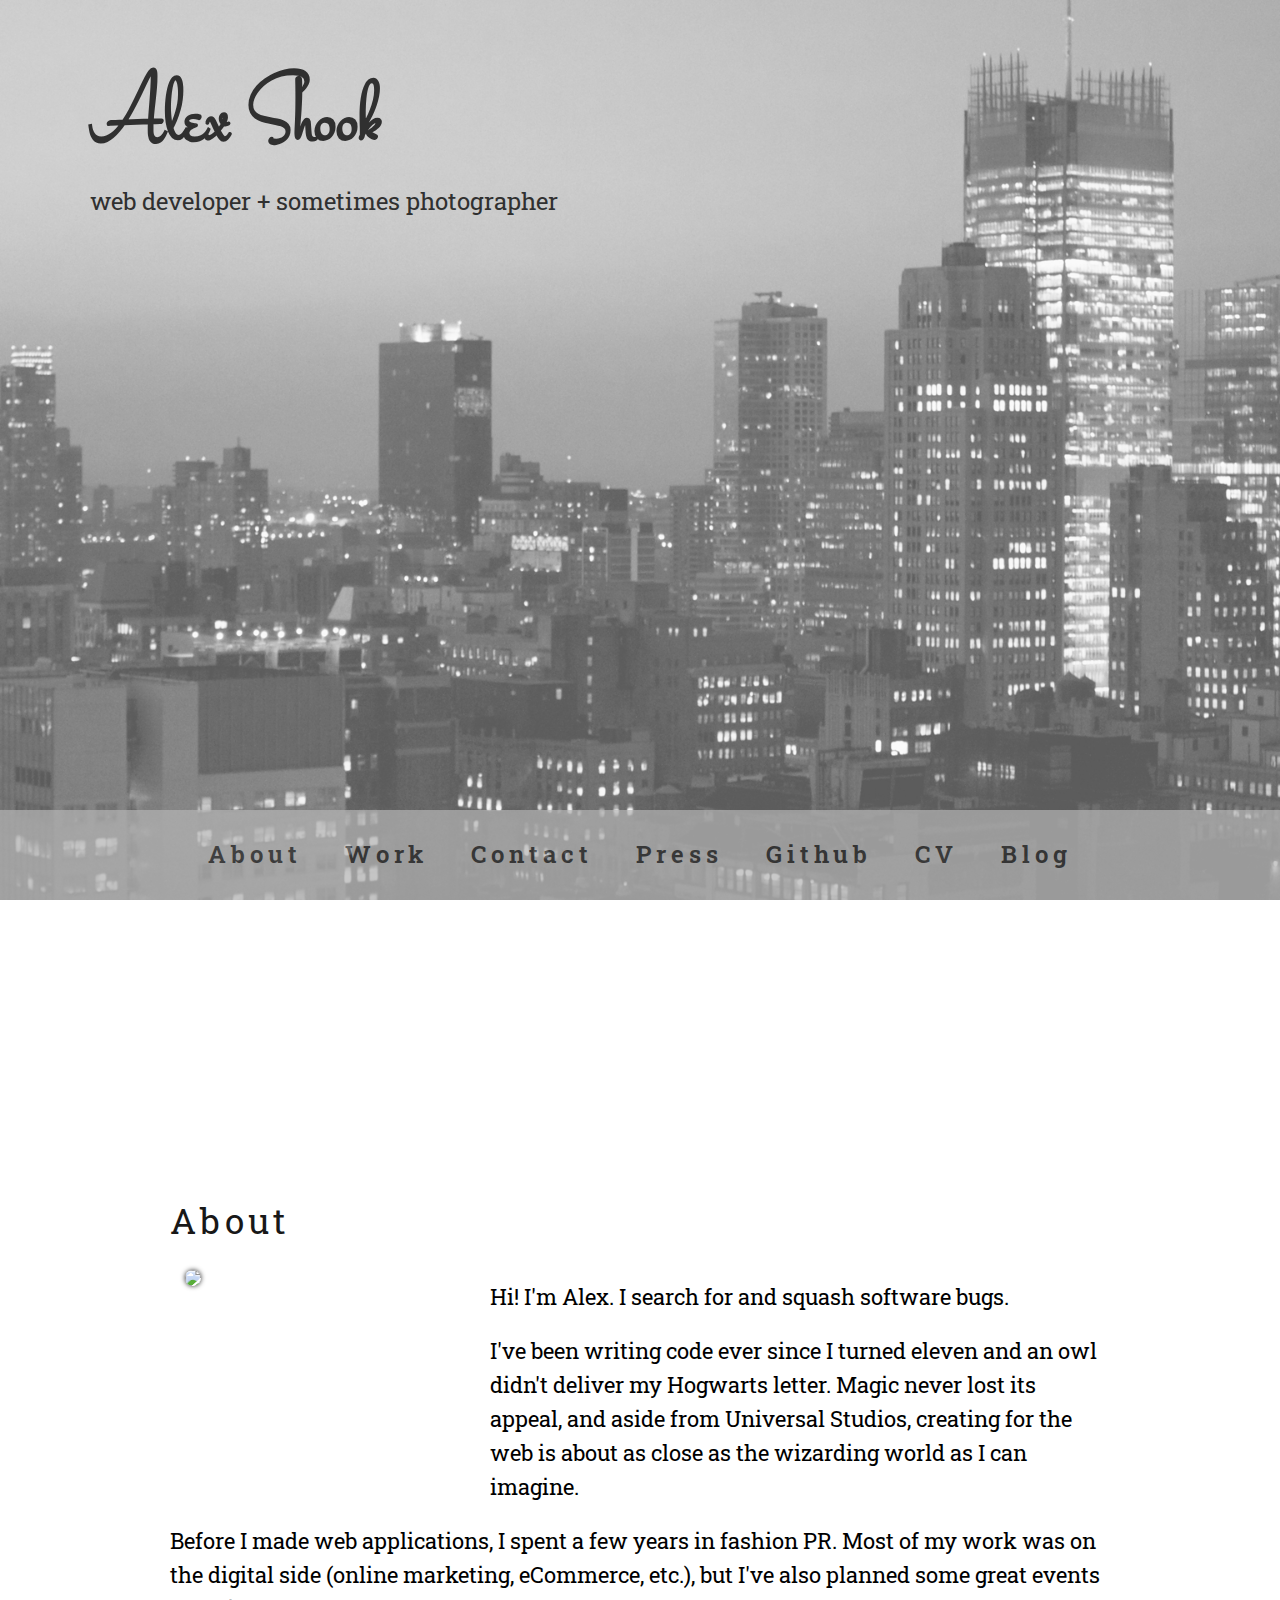
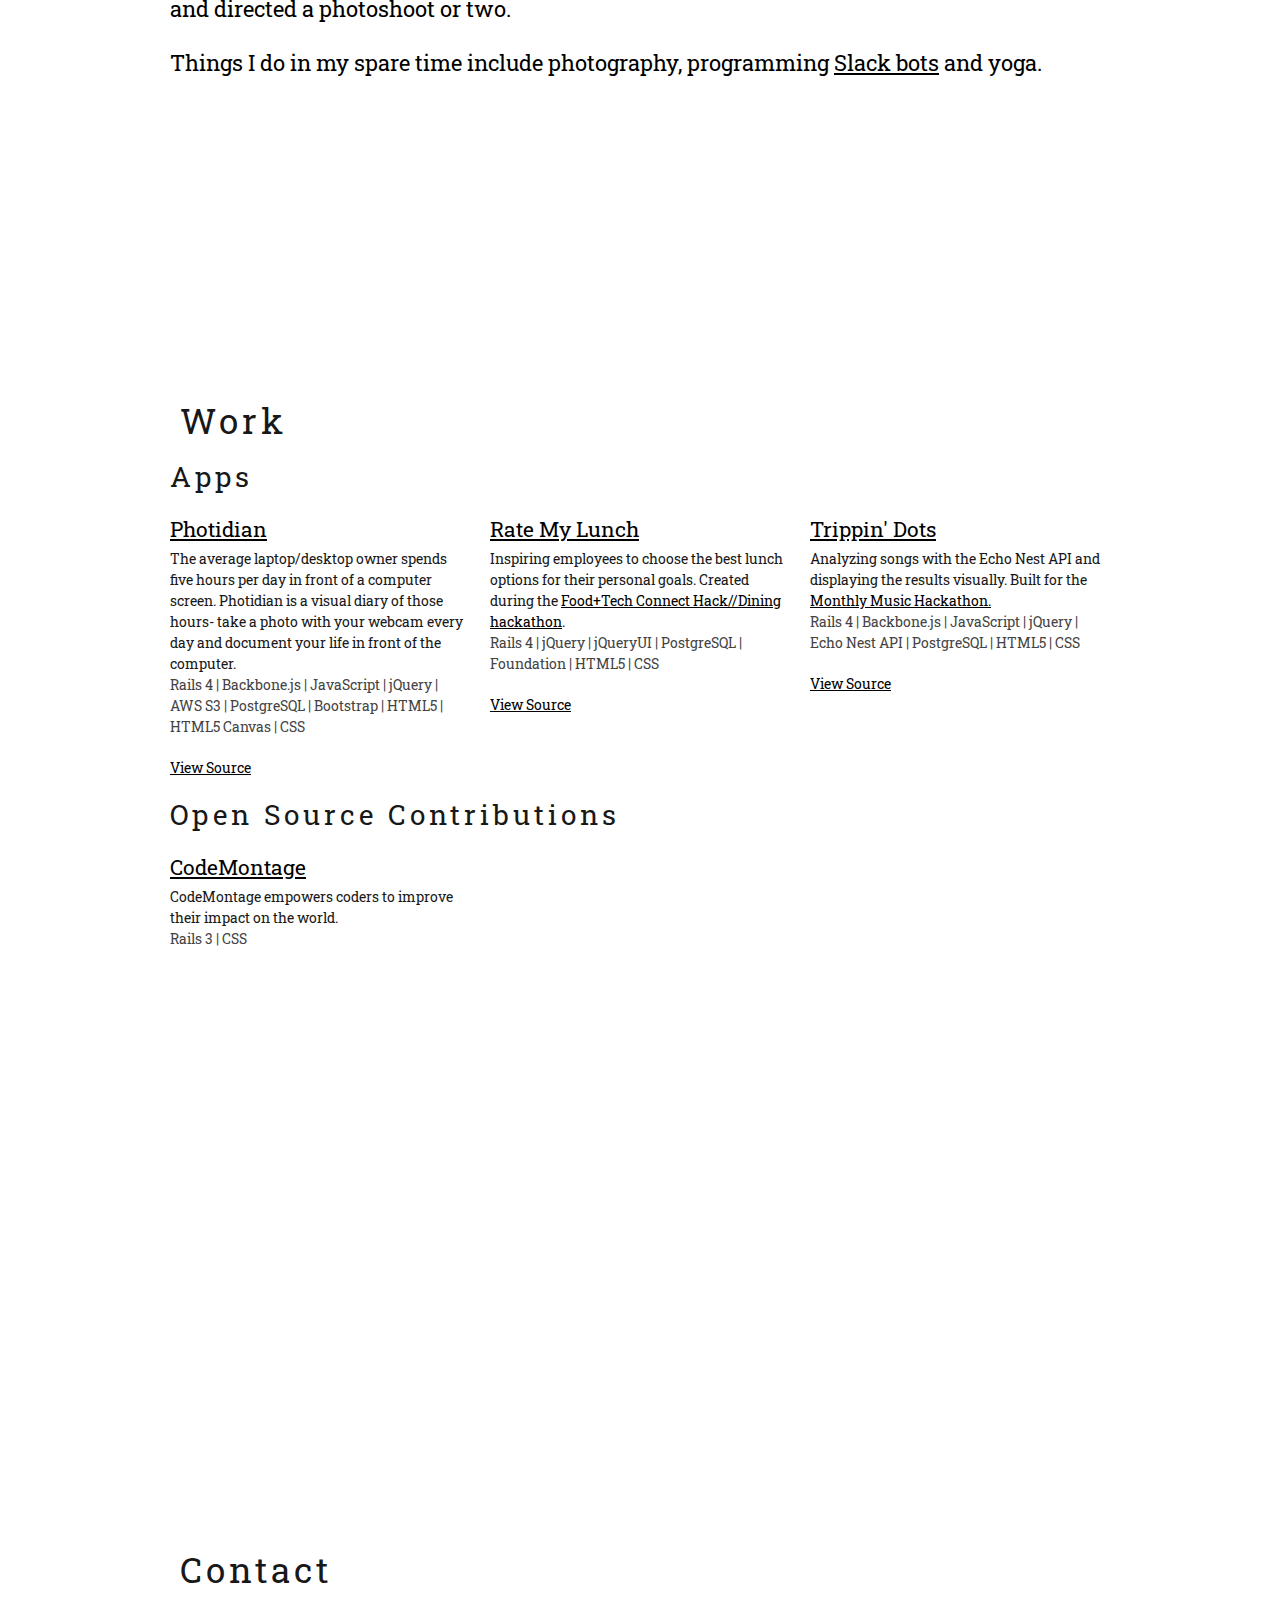
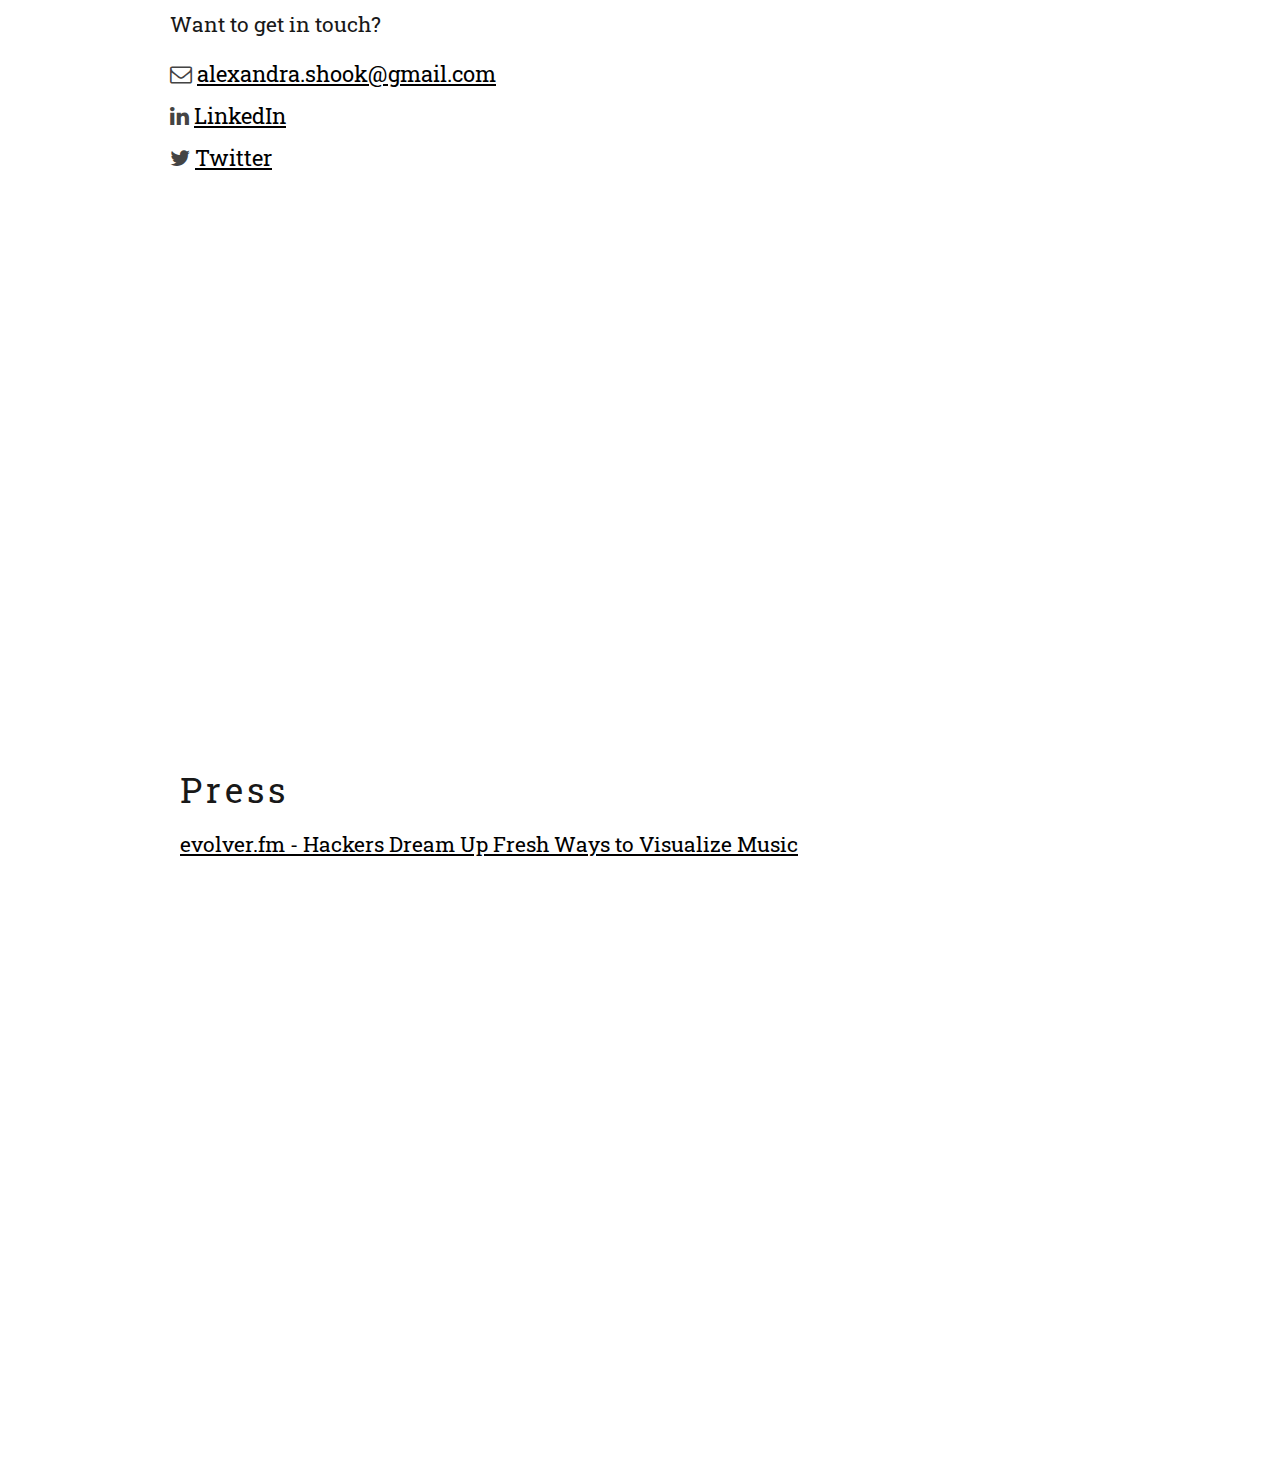
==== commit c17dc51a: "styling and index page changes" ====
--- a/index.html
+++ b/index.html
@@ -99,7 +99,7 @@
 			</div>
 		</div>
 		<div class="info two-thirds column space">
-			<p>Hi! I'm Alex. I search out and squash software bugs.</p>
+			<p>Hi! I'm Alex. I search for and squash software bugs.</p>
 			<p>I've been writing code ever since I turned eleven and an owl didn't deliver my Hogwarts letter. Magic never lost its appeal, and aside from Universal Studios, creating for the web is about as close as the wizarding world as I can imagine.</p>
 		</div>
 		<div class="info sixteen columns">
@@ -156,7 +156,7 @@
 			<h4>Want to get in touch?</h4>
 		</div>
 		<div class="contact-info space">
-			<p><i class="fa fa-envelope-o"></i> <a href="mailto:alexeshook@gmail.com">alexeshook@gmail.com</a>
+			<p><i class="fa fa-envelope-o"></i> <a href="mailto:alexandra.shook@gmail.com">alexandra.shook@gmail.com</a>
 			</p>
 			<p><i class="fa fa-linkedin"></i> <a href="https://www.linkedin.com/in/alexshook" target="_blank">LinkedIn</a></p>
 			<p><i class="fa fa-twitter"></i> <a href="https://twitter.com/alexshook" target="_blank">Twitter</a></p>
--- a/stylesheets/layout.css
+++ b/stylesheets/layout.css
@@ -95,21 +95,23 @@
 
 .navbar-fixed-wrapper {
 	position: absolute;
-	width: 10%;
+	width: 100%;
 	z-index: 1;
 	bottom: 0px;
 }
 
 .nav-fixed {
 	margin: 0 auto;
+	padding-top: 5px;
 	text-align: center;
+	background-color: #f7f7f7;
+	box-shadow: 1px solid #777;
 }
 
 .nav-fixed li {
-	box-shadow: 0 0 1px 0 #ededed;
-	font-size: 18px;
+	font-size: 20px;
 	padding: 15px 30px;
-	display: block;
+	display: inline-block;
 	letter-spacing: 2px;
 }
 
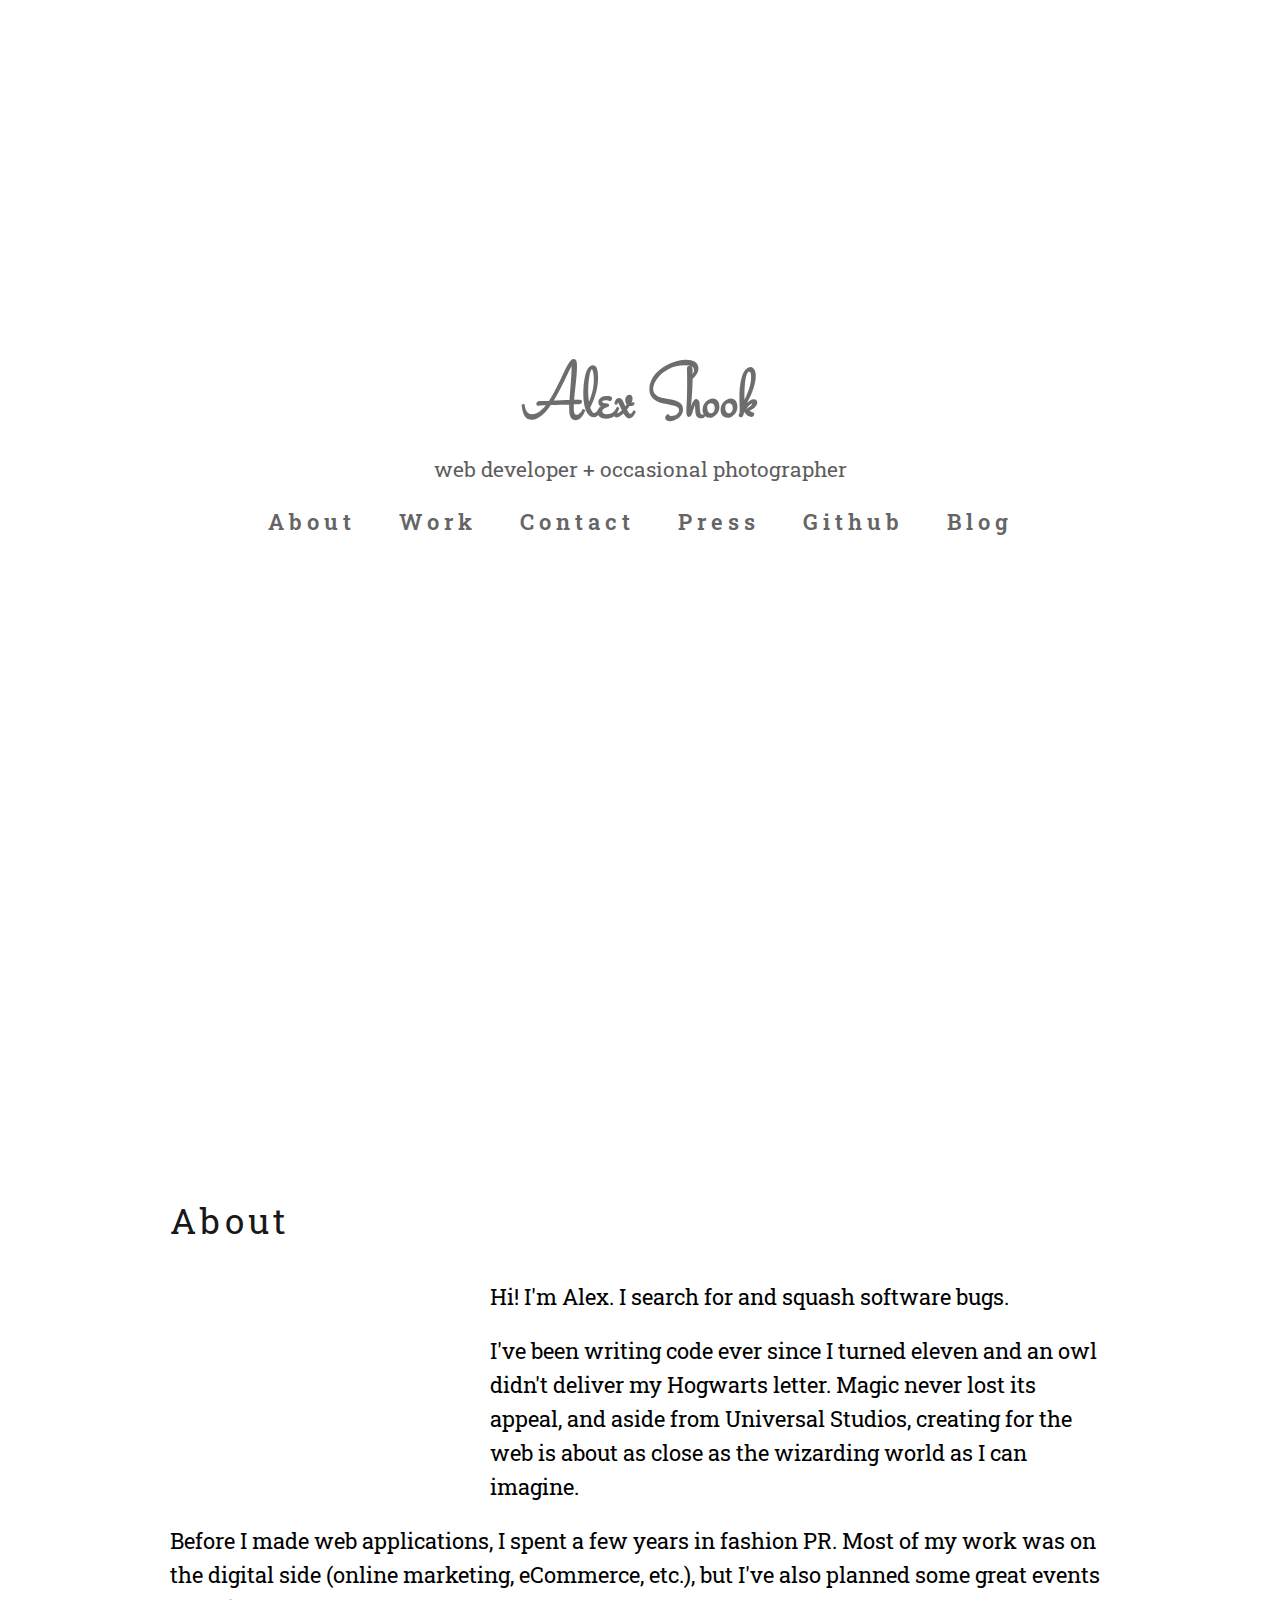
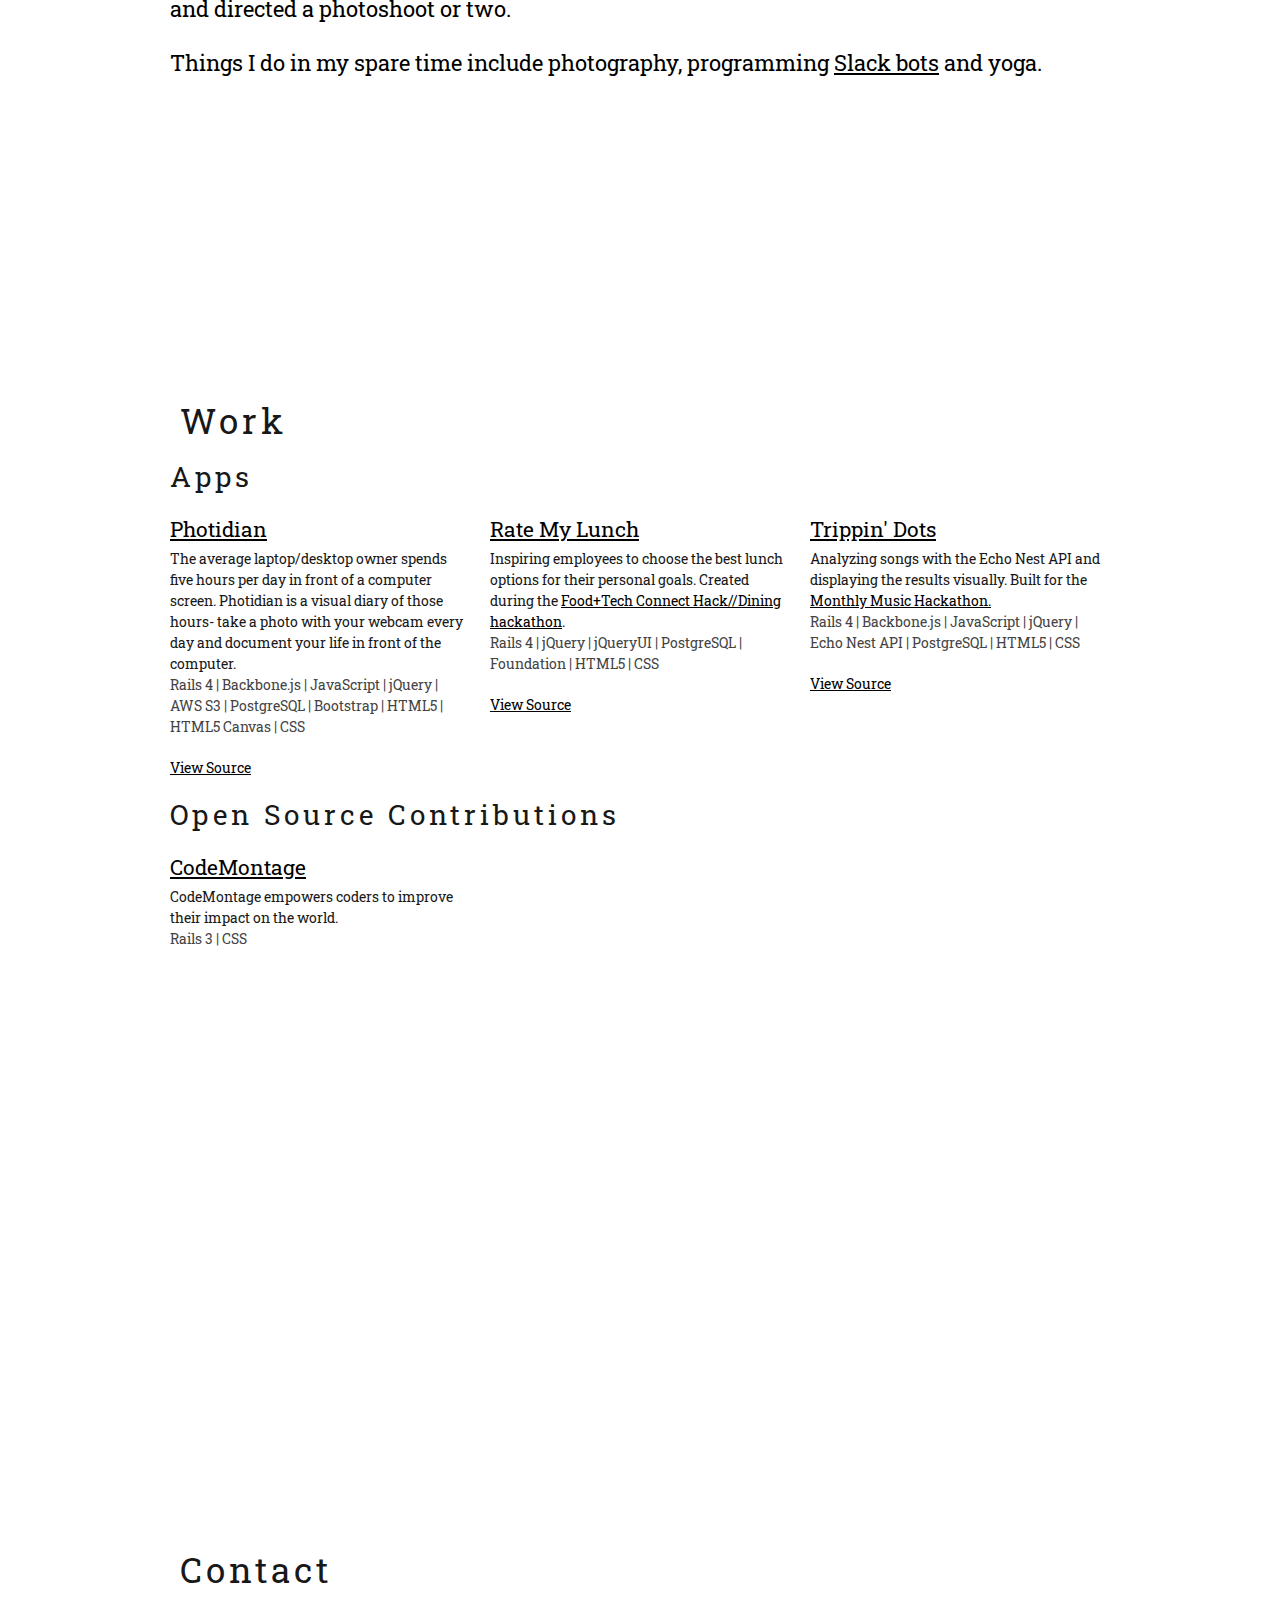
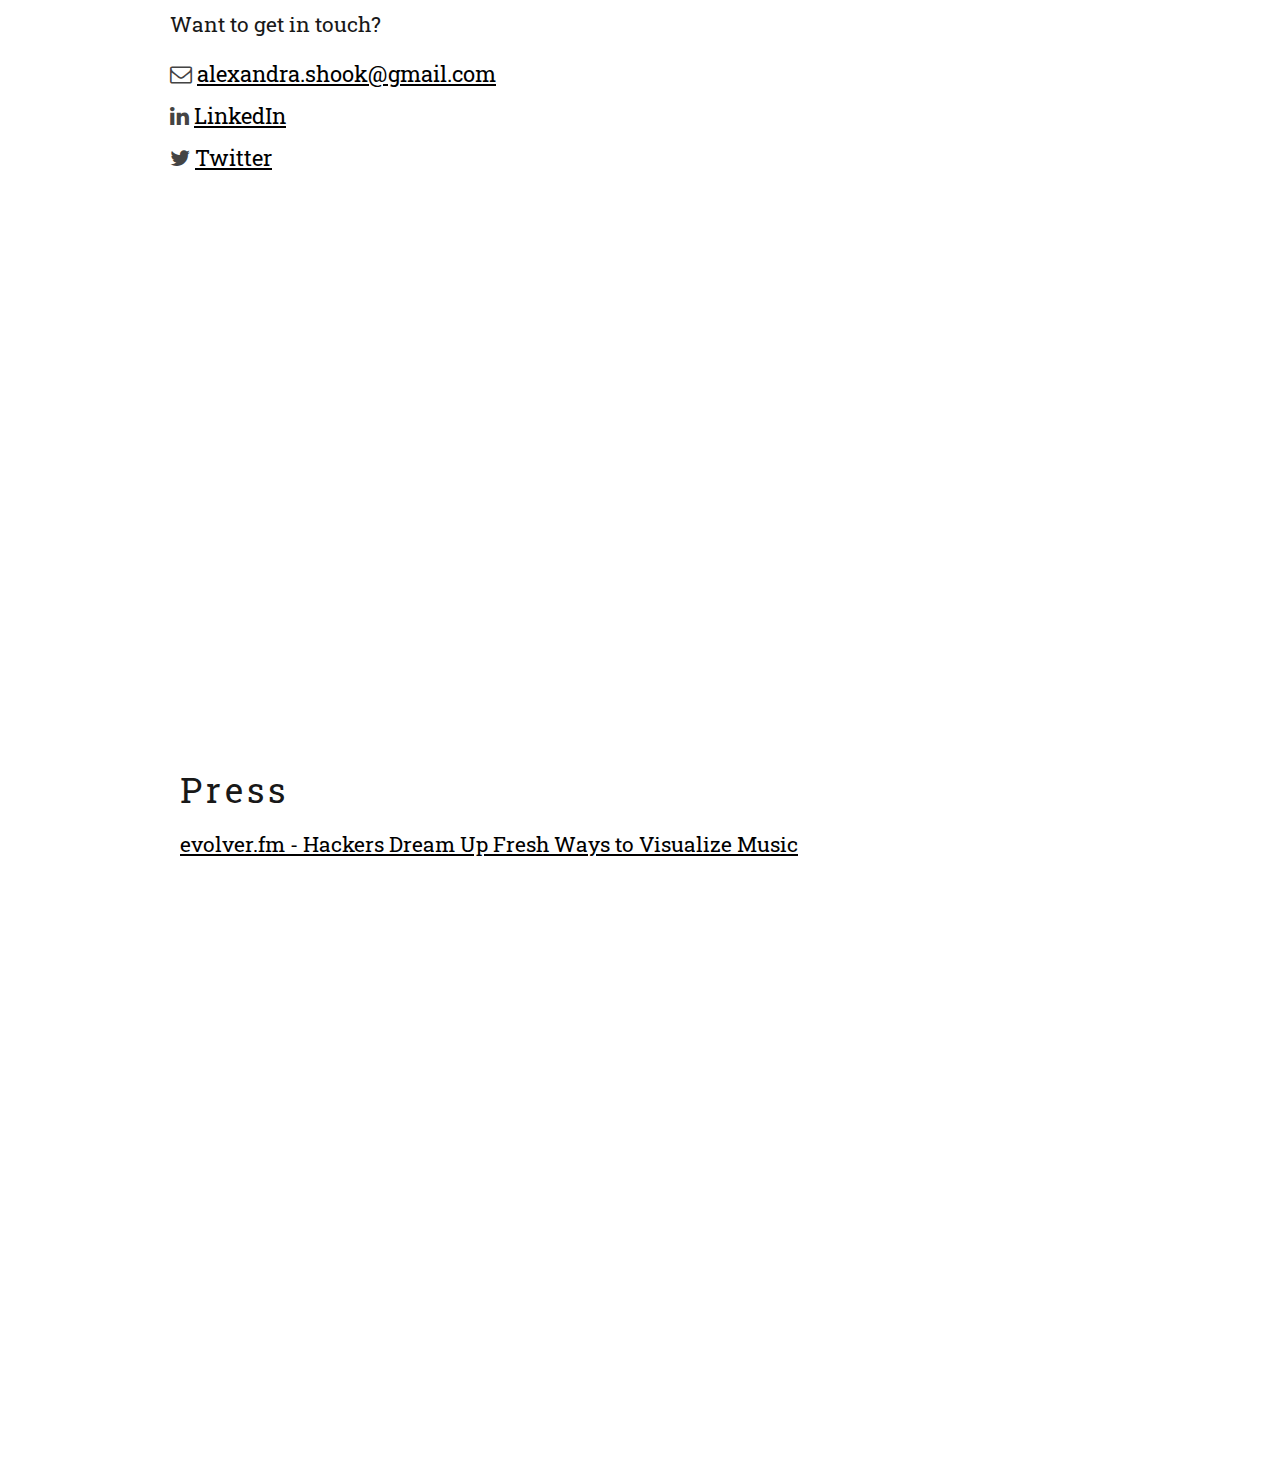
==== commit 7e50e6ee: "change layout around" ====
--- a/index.html
+++ b/index.html
@@ -62,7 +62,10 @@
 
 	<!-- Navigation Layout
 	================================================== -->
+<div class="nav-parent full-width">
 <div class="nav navbar nav-opacity">
+	<div class="name">Alex Shook
+	<h4>web developer + occasional photographer</h4></div>
 	<div class="nav-li-wrapper nav-links">
 		<ul>
 			<li id="nav-about"><a href="#about">About</a></li>
@@ -70,21 +73,21 @@
 			<li id="nav-contact"><a href="#contact">Contact</a></li>
 			<li id="nav-press"><a href="#press">Press</a></li>
 			<li><a href="https://github.com/alexshook" target="_blank">Github</a></li>
-			<li><a href="https://drive.google.com/file/d/0B09tb1tEocPIeGhETFdNbkRmMUk/edit?usp=sharing" target="_blank">CV</a></li>
-			<li><a href="http://lettersfromthe.city/" target="_blank">Blog</a></li>
+			<li><a href="http://alexshook.github.io/" target="_blank">Blog</a></li>
 		</ul>
 	</div>
 </div> <!-- end nav -->
+</div>
 
 	<!-- Landing Layout
 	================================================== -->
-<div class="full-width">
-	<div class="intro sixteen columns">
+<!-- <div class="full-width"> -->
+<!-- 	<div class="intro sixteen columns">
 		<div class="name">Alex Shook
-			<h3>web developer + sometimes photographer</h3>
-		</div><!-- end name -->
-	</div><!-- end intro sixteen columns -->
-</div><!-- end full-width -->
+			<h3>web developer + occasional photographer</h3>
+		</div>
+	</div> -->
+<!-- </div> -->
 
 	<!-- About Layout
 	================================================== -->
@@ -95,7 +98,7 @@
 		</div><!-- end sixteen columns about title -->
 		<div class="one-third column">
 			<div class="headshot-wrapper">
-				<img class="headshot" src="https://farm4.staticflickr.com/3679/14106817599_0d3fdd80b6_m.jpg">
+				<!-- <img class="headshot" src="https://farm4.staticflickr.com/3679/14106817599_0d3fdd80b6_m.jpg"> -->
 			</div>
 		</div>
 		<div class="info two-thirds column space">
--- a/stylesheets/layout.css
+++ b/stylesheets/layout.css
@@ -56,24 +56,25 @@
 	letter-spacing: 4px;
 }
 
-.the-end {
-	text-align: center;
-}
-
 /* #Navigation Styles
 ================================================== */
 
+.nav-parent {
+	position: relative;
+}
+
 .navbar {
-	background-color: #b5b5b5;
+	background-color: #FFF;
 	position: absolute;
 	width: 100%;
-	height: 90px;
 	z-index: 1;
-	bottom: 0;
+	top: 50%;
+	left: 50%;
+  transform: translate(-50%, -50%);
 }
 
 .nav-opacity {
-	opacity: .7;
+  opacity: .7;
 }
 
 .nav-links {
@@ -81,8 +82,8 @@
 }
 
 .nav-links li {
-	font-size: 24px;
-	padding: 35px 20px;
+	font-size: 22px;
+	padding: 25px 20px 10px 20px;
 	display: inline-block;
 	font-weight: 600;
 	letter-spacing: 5px;
@@ -93,26 +94,8 @@
 	text-decoration: none;
 }
 
-.navbar-fixed-wrapper {
-	position: absolute;
-	width: 100%;
-	z-index: 1;
-	bottom: 0px;
-}
-
 .nav-fixed {
-	margin: 0 auto;
-	padding-top: 5px;
-	text-align: center;
-	background-color: #f7f7f7;
-	box-shadow: 1px solid #777;
-}
-
-.nav-fixed li {
-	font-size: 20px;
-	padding: 15px 30px;
-	display: inline-block;
-	letter-spacing: 2px;
+	padding: 25px;
 }
 
 .nav-fixed li a {
@@ -123,7 +106,7 @@
 .fixed {
   position: fixed;
   top: 0px;
-  height: 50px;
+  height: 85px;
   z-index: 1;
 }
 
@@ -131,17 +114,10 @@
 	display: none;
 }
 
-.nav-name {
-	color: #303030;
-	font-size: 36px;
-	font-weight: 600;
-	font-family: 'Stalemate', cursive;
-}
-
 /* #Landing Styles
 ================================================== */
 .full-width {
-	background: url('../images/skyline1920.jpg');
+	background: url('../images/skyline1824.jpg');
 	background-size: cover;
 	width: 100%;
 	height: 100vh;
@@ -149,19 +125,12 @@
 
 .name {
 	color: #303030;
-	font-size: 100px;
-	line-height: 120px;
+	font-size: 80px;
+	line-height: 100px;
 	font-weight: 600;
-	padding-left: 7%;
-	padding-top: 5%;
-	width: 0 auto;
+	padding-top: 2%;
+	text-align: center;
 	font-family: 'Stalemate', cursive;
-}
-
-.name h3 {
-	font-size: 24px;
-	line-height: 34px;
-	color: #303030;
 }
 
 .short-intro {
@@ -199,124 +168,147 @@
 /* #Media Queries
 ================================================== */
 
+	/* Larger than standard 2299 (devices and browsers) */
+	@media only screen and (min-width: 2299px) {
+		.full-width {
+			background: url('../images/skyline2299.jpg');
+			background-size: cover;
+			margin: 0 auto;
+			height: 100vh;
+		}
+
+	/* Smaller than standard 1824 (devices and browsers) */
+	@media only screen and (max-width: 1824px) {
+		.full-width {
+			background: url('../images/skyline1824.jpg');
+			background-size: cover;
+			margin: 0 auto;
+			height: 100vh;
+			max-height: 1000px;
+		}
+
+	/* Smaller than standard 1224 (devices and browsers) */
+	@media only screen and (max-width: 1224px) {
+		.full-width {
+			background: url('../images/skyline1224.jpg');
+			background-size: cover;
+			margin: 0 auto;
+			height: 100vh;
+			max-height: 1000px;
+		}
+
 	/* Smaller than standard 960 (devices and browsers) */
 	@media only screen and (max-width: 959px) {
 		.full-width {
-			background: url('../images/skyline1024.jpg');
+			background: url('../images/skyline959.jpg');
 			background-size: cover;
 			margin: 0 auto;
 			height: 100vh;
 			max-height: 1000px;
 		}
 
-		.navbar {
-			background-color: #b5b5b5;
-			position: absolute;
-			width: 100%;
-			height: 60px;
-			z-index: 1;
-			bottom: 0;
+		.offset {
+		  margin: 60px auto 0;
+		  padding-top: 20px;
+		}
+
+	}
+
+	/* Tablet Portrait size to standard 960 (devices and browsers) */
+	@media only screen and (min-width: 768px) and (max-width: 959px) {
+		.full-width {
+			background: url('../images/skyline959.jpg');
+			background-size: cover;
+			margin: 0 auto;
+			height: 100vh;
 		}
 
 		.nav-links li {
 			font-size: 18px;
-			padding: 10px 15px;
+		}
+
+		.nav-fixed {
+			padding: 25px 15px;
+		}
+
+		.nav-fixed li a {
+			font-size: 18px;
 			display: inline-block;
 			font-weight: 600;
 			letter-spacing: 5px;
 		}
 
-	}
-
-	/* Tablet Portrait size to standard 960 (devices and browsers) */
-	@media only screen and (min-width: 768px) and (max-width: 959px) {
-		.full-width {
-			background: url('../images/skyline1024.jpg');
-			background-size: cover;
-			margin: 0 auto;
-			height: 100vh;
-		}
-
-		.navbar {
-			background-color: #b5b5b5;
-			position: absolute;
-			width: 100%;
-			height: 60px;
-			z-index: 1;
-			bottom: 0;
+		.fixed {
+		  position: fixed;
+		  top: 0px;
+		  height: 85px;
+		  z-index: 1;
+		}
+
+	}
+
+	/* All Mobile Sizes (devices and browser) */
+	@media only screen and (max-width: 767px) {
+		.full-width {
+			background: url('../images/skyline768.jpg') !important;
+			background-size: cover;
+			margin: 0 auto;
+			height: 100vh;
 		}
 
 		.nav-links li {
 			font-size: 18px;
-			padding: 20px 15px;
+		}
+
+		.nav-fixed {
+			padding: 25px 15px;
+		}
+
+		.nav-fixed li a {
+			font-size: 18px;
 			display: inline-block;
 			font-weight: 600;
 			letter-spacing: 5px;
 		}
 
-	}
-
-	/* All Mobile Sizes (devices and browser) */
-	@media only screen and (max-width: 767px) {
+		.fixed {
+		  position: fixed;
+		  top: 0px;
+		  height: 85px;
+		  z-index: 1;
+		}
+
+	}
+
+	/* Mobile Landscape Size to Tablet Portrait (devices and browsers) */
+	@media only screen and (min-width: 480px) and (max-width: 767px) {
 		.full-width {
 			background: url('../images/skyline768.jpg');
 			background-size: cover;
 			margin: 0 auto;
-			height: 100vh;
-		}
-
-		.navbar {
-			background-color: #b5b5b5;
-			position: absolute;
-			width: 100%;
-			height: 60px;
-			z-index: 1;
-			bottom: 0;
+			height: 50vh;
 		}
 
 		.nav-links li {
 			font-size: 18px;
-			padding: 20px 15px;
+		}
+
+		.nav-fixed {
+			padding: 25px 15px;
+		}
+
+		.nav-fixed li a {
+			font-size: 18px;
 			display: inline-block;
 			font-weight: 600;
 			letter-spacing: 5px;
 		}
 
-		.nav-links li a {
-			color: #242424;
-		}
-
-		.name {
-			color: #303030;
-			font-size: 76px;
-			line-height: 82px;
-			font-weight: 600;
-			padding-left: 5%;
-			padding-top: 10%;
-			position: absolute;
-			width: 0 auto;
-			font-family: 'Stalemate', cursive;
-		}
-
-		.name h3 {
-			font-size: 18px;
-			line-height: 22px;
-			color: #303030;
-		}
-
-	}
-
-	/* Mobile Landscape Size to Tablet Portrait (devices and browsers) */
-	@media only screen and (min-width: 480px) and (max-width: 767px) {
-		.full-width {
-			background: url('../images/skyline768.jpg');
-			background-size: cover;
-			margin: 0 auto;
-			height: 50vh;
-		}
-
-		.nav {
-			display: none;
+		.fixed {
+		  position: fixed;
+		  top: 0px;
+		  height: 85px;
+		  z-index: 1;
 		}
 
 	}
@@ -324,11 +316,17 @@
 	/* Mobile Portrait Size to Mobile Landscape Size (devices and browsers) */
 	@media only screen and (max-width: 479px) {
 		.full-width {
-			background: none;
-			height: 5vh;
-		}
-
-		.nav {
+			background: url('../images/skyline479.jpg');
+			background-size: cover;
+			margin: 0 auto;
+			height: 50vh;
+		}
+
+		.name {
+			padding-bottom: 5px;
+		}
+
+		.nav-li-wrapper {
 			display: none;
 		}
 
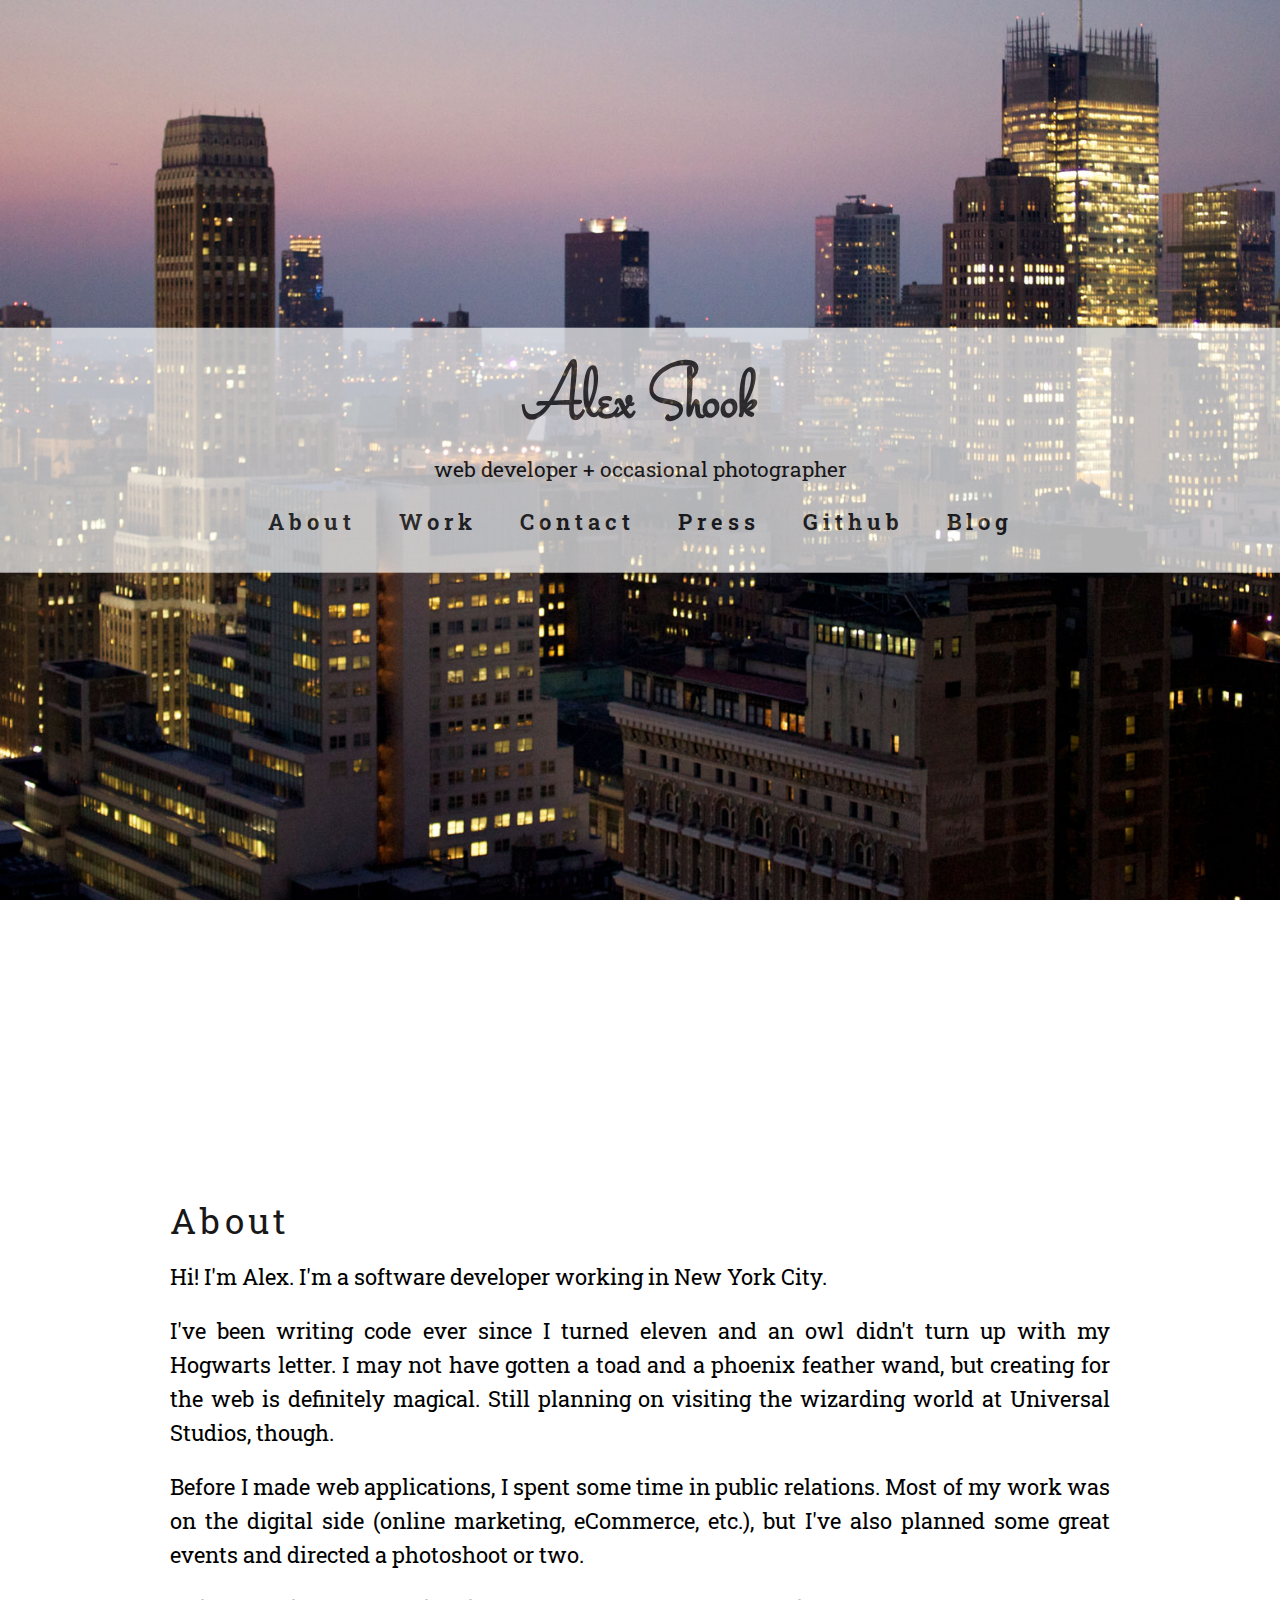
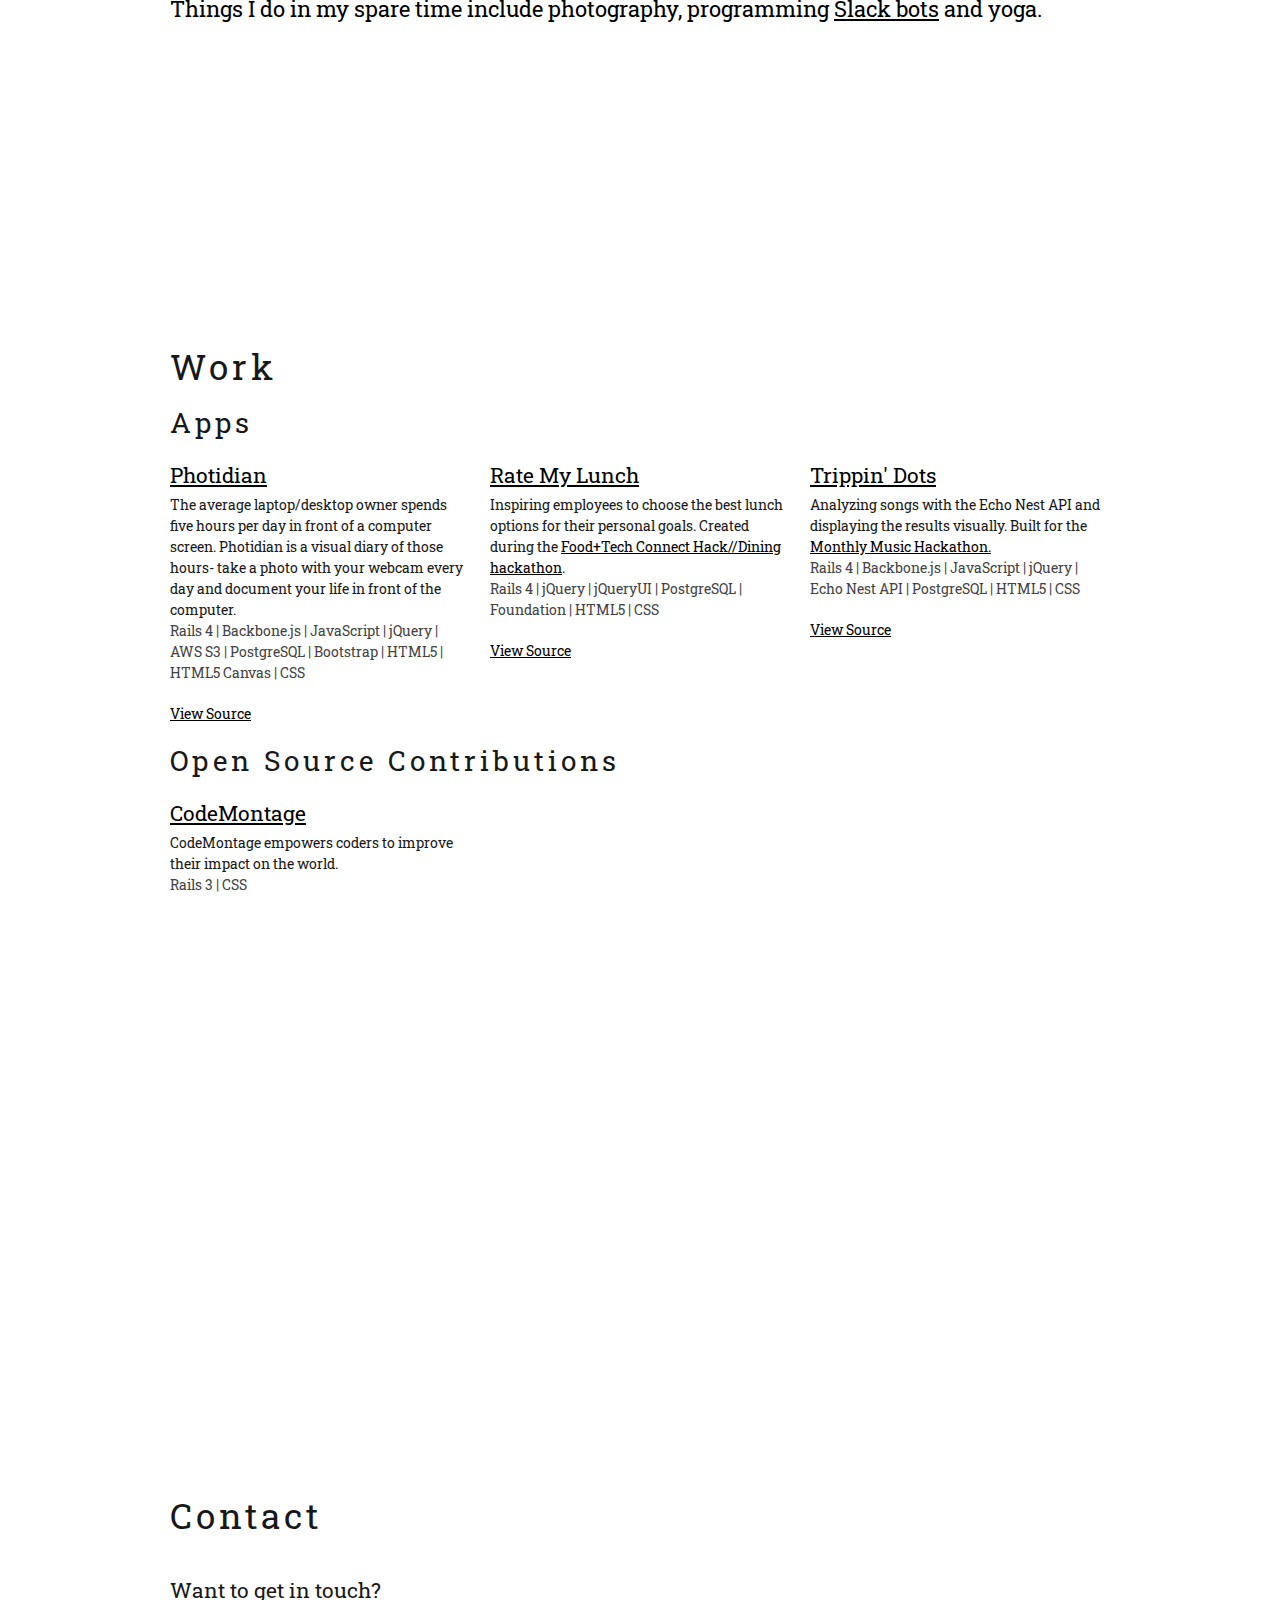
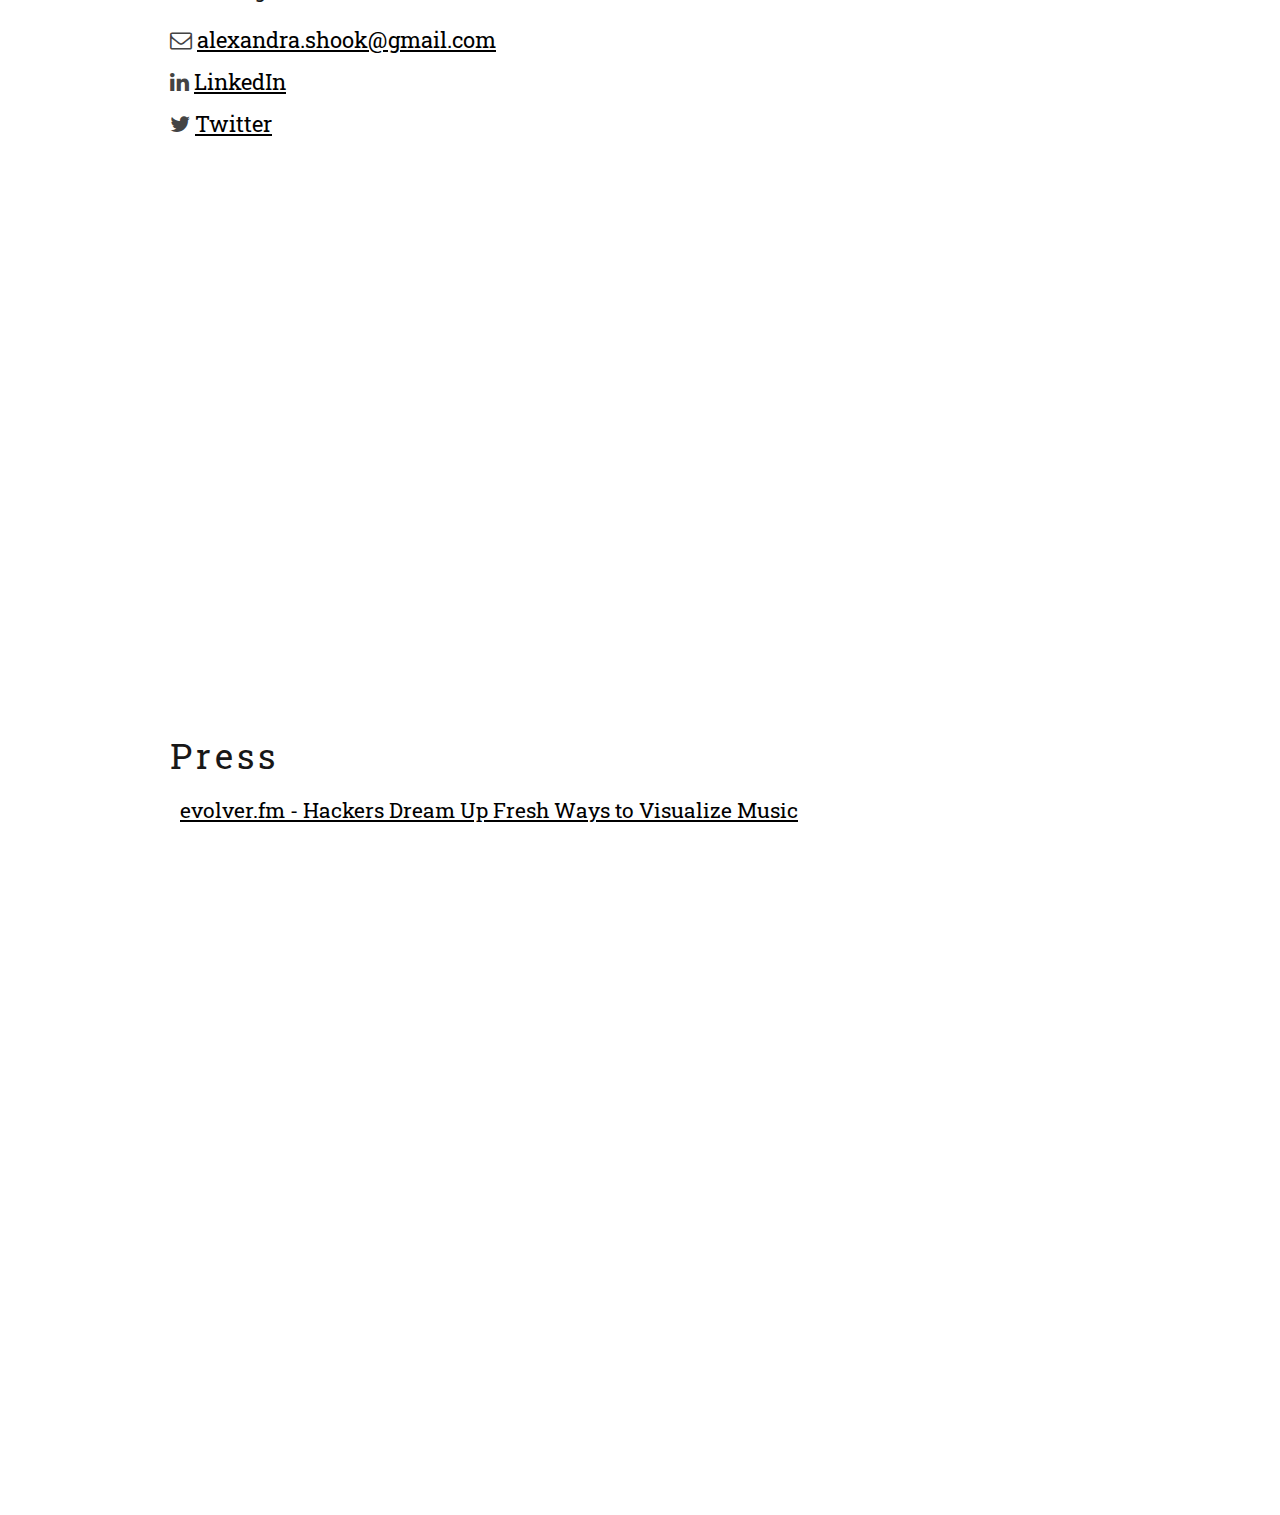
==== commit e5d6dd73: "modifications to headings" ====
--- a/index.html
+++ b/index.html
@@ -96,27 +96,23 @@
 		<div class="sixteen columns">
 			<h2 class="remove-bottom space space-bottom letter-space">About</h2>
 		</div><!-- end sixteen columns about title -->
-		<div class="one-third column">
+<!-- 		<div class="one-third column">
 			<div class="headshot-wrapper">
-				<!-- <img class="headshot" src="https://farm4.staticflickr.com/3679/14106817599_0d3fdd80b6_m.jpg"> -->
+				<img class="headshot" src="https://farm4.staticflickr.com/3679/14106817599_0d3fdd80b6_m.jpg">
 			</div>
-		</div>
-		<div class="info two-thirds column space">
-			<p>Hi! I'm Alex. I search for and squash software bugs.</p>
-			<p>I've been writing code ever since I turned eleven and an owl didn't deliver my Hogwarts letter. Magic never lost its appeal, and aside from Universal Studios, creating for the web is about as close as the wizarding world as I can imagine.</p>
-		</div>
+		</div> -->
 		<div class="info sixteen columns">
-			<p>Before I made web applications, I spent a few years in fashion PR. Most of my work was on the digital side (online marketing, eCommerce, etc.), but I've also planned some great events and directed a photoshoot or two.</p>
+			<p>Hi! I'm Alex. I'm a software developer working in New York City.</p>
+			<p>I've been writing code ever since I turned eleven and an owl didn't turn up with my Hogwarts letter. I may not have gotten a toad and a phoenix feather wand, but creating for the web is definitely magical. Still planning on visiting the wizarding world at Universal Studios, though.</p>
+			<p>Before I made web applications, I spent some time in public relations. Most of my work was on the digital side (online marketing, eCommerce, etc.), but I've also planned some great events and directed a photoshoot or two.</p>
 			<p>Things I do in my spare time include photography, programming <a href="https://github.com/alexshook/reginald" target="_blank">Slack bots</a> and yoga.</p>
 		</div>
 	</div><!-- end about -->
 
 	<!-- Projects Layout
 	================================================== -->
-	<div id="projects" class="sixteen columns offset">
-		<div class="sixteen columns">
-			<h2 class="remove-bottom space space-bottom letter-space">Work</h2>
-		</div>
+	<div id="projects" class="offset sixteen columns">
+		<h2 class="remove-bottom space space-bottom letter-space">Work</h2>
 	</div><!-- end projects -->
 	<div class="sixteen columns">
 		<h3 class="remove-bottom space-bottom letter-space">Apps</h3>
@@ -152,9 +148,7 @@
 	<!-- Contact Layout
 	================================================== -->
 	<div id="contact" class="sixteen columns offset">
-		<div class="sixteen columns">
-			<h2 class="remove-bottom space space-bottom letter-space">Contact</h2>
-		</div>
+		<h2 class="remove-bottom space space-bottom letter-space">Contact</h2>
 		<div class="contact-info space">
 			<h4>Want to get in touch?</h4>
 		</div>
@@ -170,9 +164,7 @@
 	<!-- Press Layout
 	================================================== -->
 	<div id="press" class="sixteen columns offset">
-		<div class="sixteen columns">
-			<h2 class="remove-bottom space space-bottom letter-space">Press</h2>
-		</div>
+		<h2 class="remove-bottom space space-bottom letter-space">Press</h2>
 		<div class="sixteen columns">
 			<h4><a href="http://evolver.fm/2014/07/15/hackers-dream-up-fresh-ways-to-visualize-music" target="_blank">evolver.fm - Hackers Dream Up Fresh Ways to Visualize Music</a></h4>
 		</div>
--- a/stylesheets/layout.css
+++ b/stylesheets/layout.css
@@ -151,6 +151,7 @@
 }
 
 .info p {
+	text-align: justify;
 	font-size: 22px;
 	line-height: 34px;
 	color: #000;
@@ -177,8 +178,10 @@
 			height: 100vh;
 		}
 
+	}
+
 	/* Smaller than standard 1824 (devices and browsers) */
-	@media only screen and (max-width: 1824px) {
+	@media only screen and (min-width: 1225px) and (max-width: 1824px) {
 		.full-width {
 			background: url('../images/skyline1824.jpg');
 			background-size: cover;
@@ -187,8 +190,10 @@
 			max-height: 1000px;
 		}
 
+	}
+
 	/* Smaller than standard 1224 (devices and browsers) */
-	@media only screen and (max-width: 1224px) {
+	@media only screen and (min-width: 960px) and (max-width: 1224px) {
 		.full-width {
 			background: url('../images/skyline1224.jpg');
 			background-size: cover;
@@ -197,30 +202,20 @@
 			max-height: 1000px;
 		}
 
-	/* Smaller than standard 960 (devices and browsers) */
-	@media only screen and (max-width: 959px) {
+	}
+
+	/* Tablet Portrait size to standard 960 (devices and browsers) */
+	@media only screen and (min-width: 768px) and (max-width: 959px) {
 		.full-width {
 			background: url('../images/skyline959.jpg');
 			background-size: cover;
 			margin: 0 auto;
 			height: 100vh;
-			max-height: 1000px;
 		}
 
 		.offset {
 		  margin: 60px auto 0;
 		  padding-top: 20px;
-		}
-
-	}
-
-	/* Tablet Portrait size to standard 960 (devices and browsers) */
-	@media only screen and (min-width: 768px) and (max-width: 959px) {
-		.full-width {
-			background: url('../images/skyline959.jpg');
-			background-size: cover;
-			margin: 0 auto;
-			height: 100vh;
 		}
 
 		.nav-links li {
@@ -247,13 +242,18 @@
 
 	}
 
-	/* All Mobile Sizes (devices and browser) */
-	@media only screen and (max-width: 767px) {
-		.full-width {
-			background: url('../images/skyline768.jpg') !important;
-			background-size: cover;
-			margin: 0 auto;
-			height: 100vh;
+	/* Mobile Landscape Size to Tablet Portrait (devices and browsers) */
+	@media only screen and (min-width: 480px) and (max-width: 767px) {
+		.full-width {
+			background: url('../images/skyline768.jpg');
+			background-size: cover;
+			margin: 0 auto;
+			height: 50vh;
+		}
+
+		.offset {
+		  margin: 25px auto 0;
+		  padding-top: 20px;
 		}
 
 		.nav-links li {
@@ -280,39 +280,6 @@
 
 	}
 
-	/* Mobile Landscape Size to Tablet Portrait (devices and browsers) */
-	@media only screen and (min-width: 480px) and (max-width: 767px) {
-		.full-width {
-			background: url('../images/skyline768.jpg');
-			background-size: cover;
-			margin: 0 auto;
-			height: 50vh;
-		}
-
-		.nav-links li {
-			font-size: 18px;
-		}
-
-		.nav-fixed {
-			padding: 25px 15px;
-		}
-
-		.nav-fixed li a {
-			font-size: 18px;
-			display: inline-block;
-			font-weight: 600;
-			letter-spacing: 5px;
-		}
-
-		.fixed {
-		  position: fixed;
-		  top: 0px;
-		  height: 85px;
-		  z-index: 1;
-		}
-
-	}
-
 	/* Mobile Portrait Size to Mobile Landscape Size (devices and browsers) */
 	@media only screen and (max-width: 479px) {
 		.full-width {
@@ -322,6 +289,11 @@
 			height: 50vh;
 		}
 
+		.offset {
+		  margin: 20px auto 0;
+		  padding-top: 15px;
+		}
+
 		.name {
 			padding-bottom: 5px;
 		}
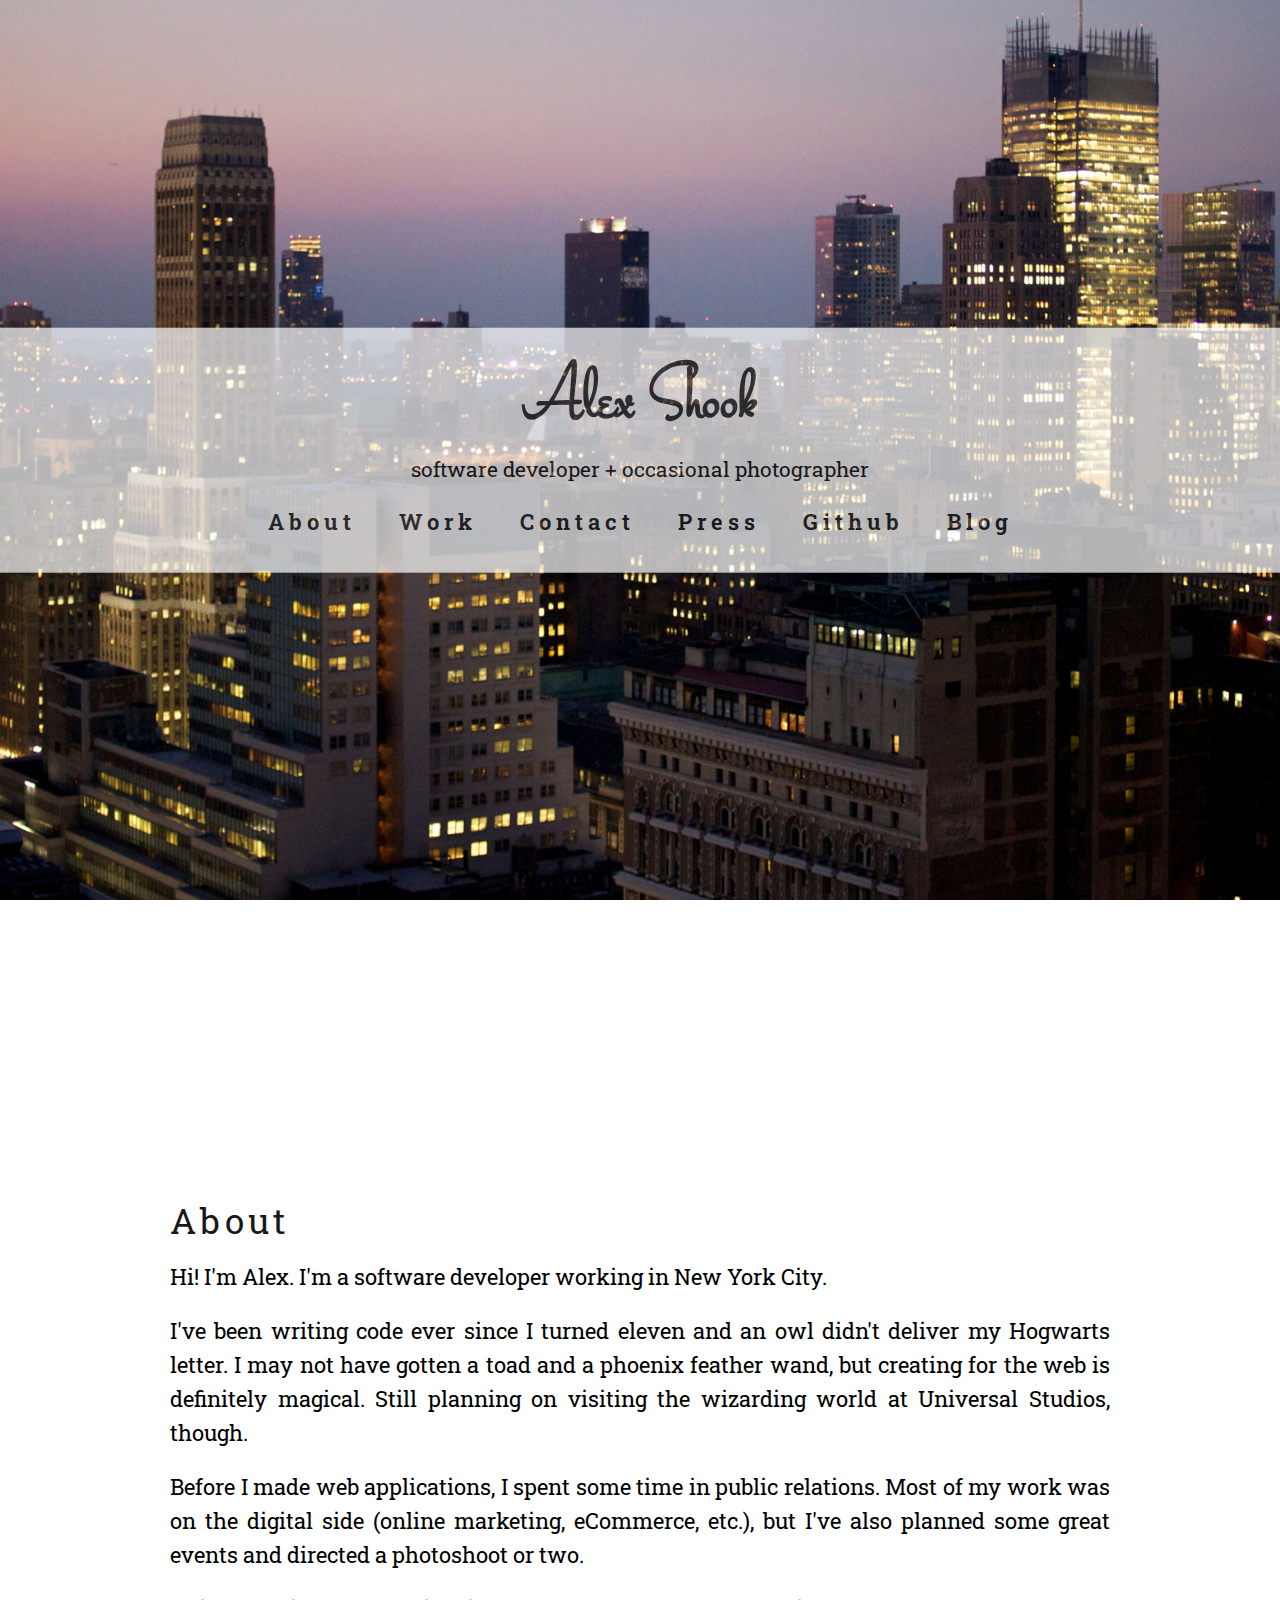
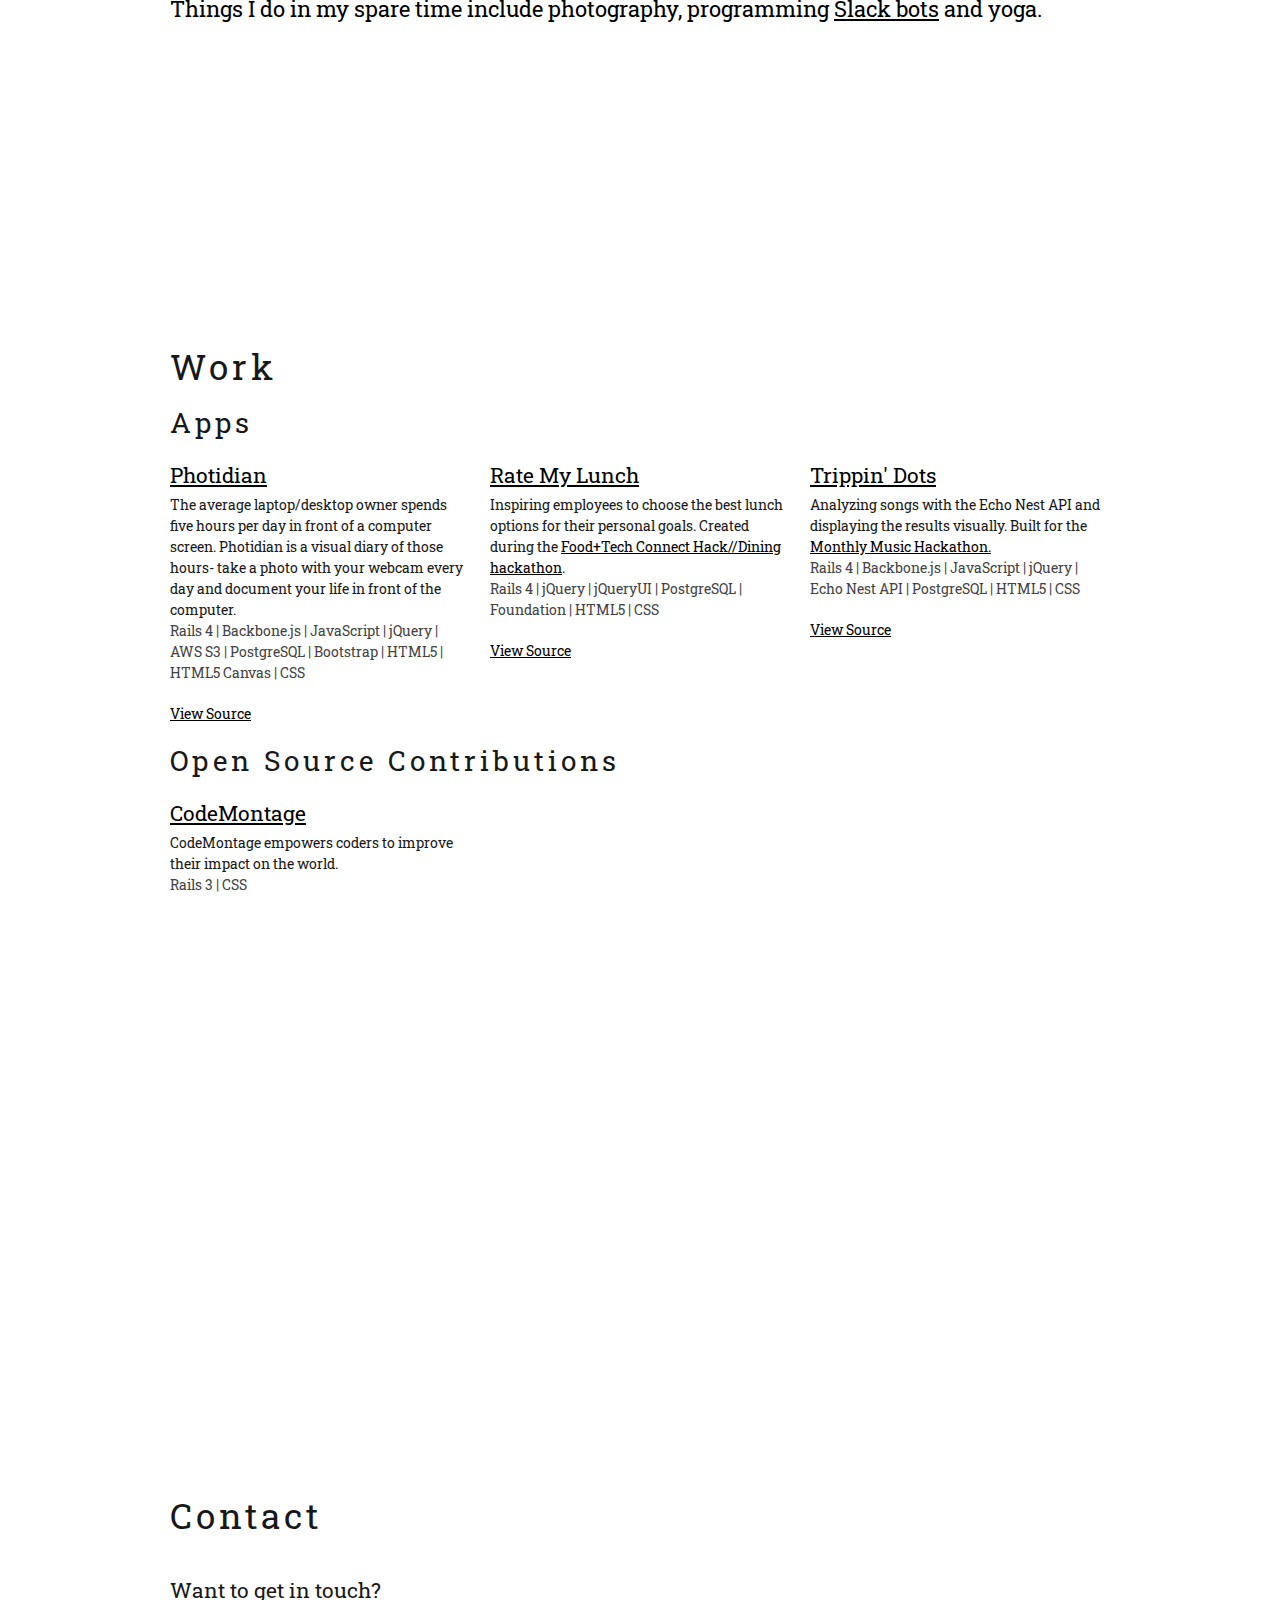
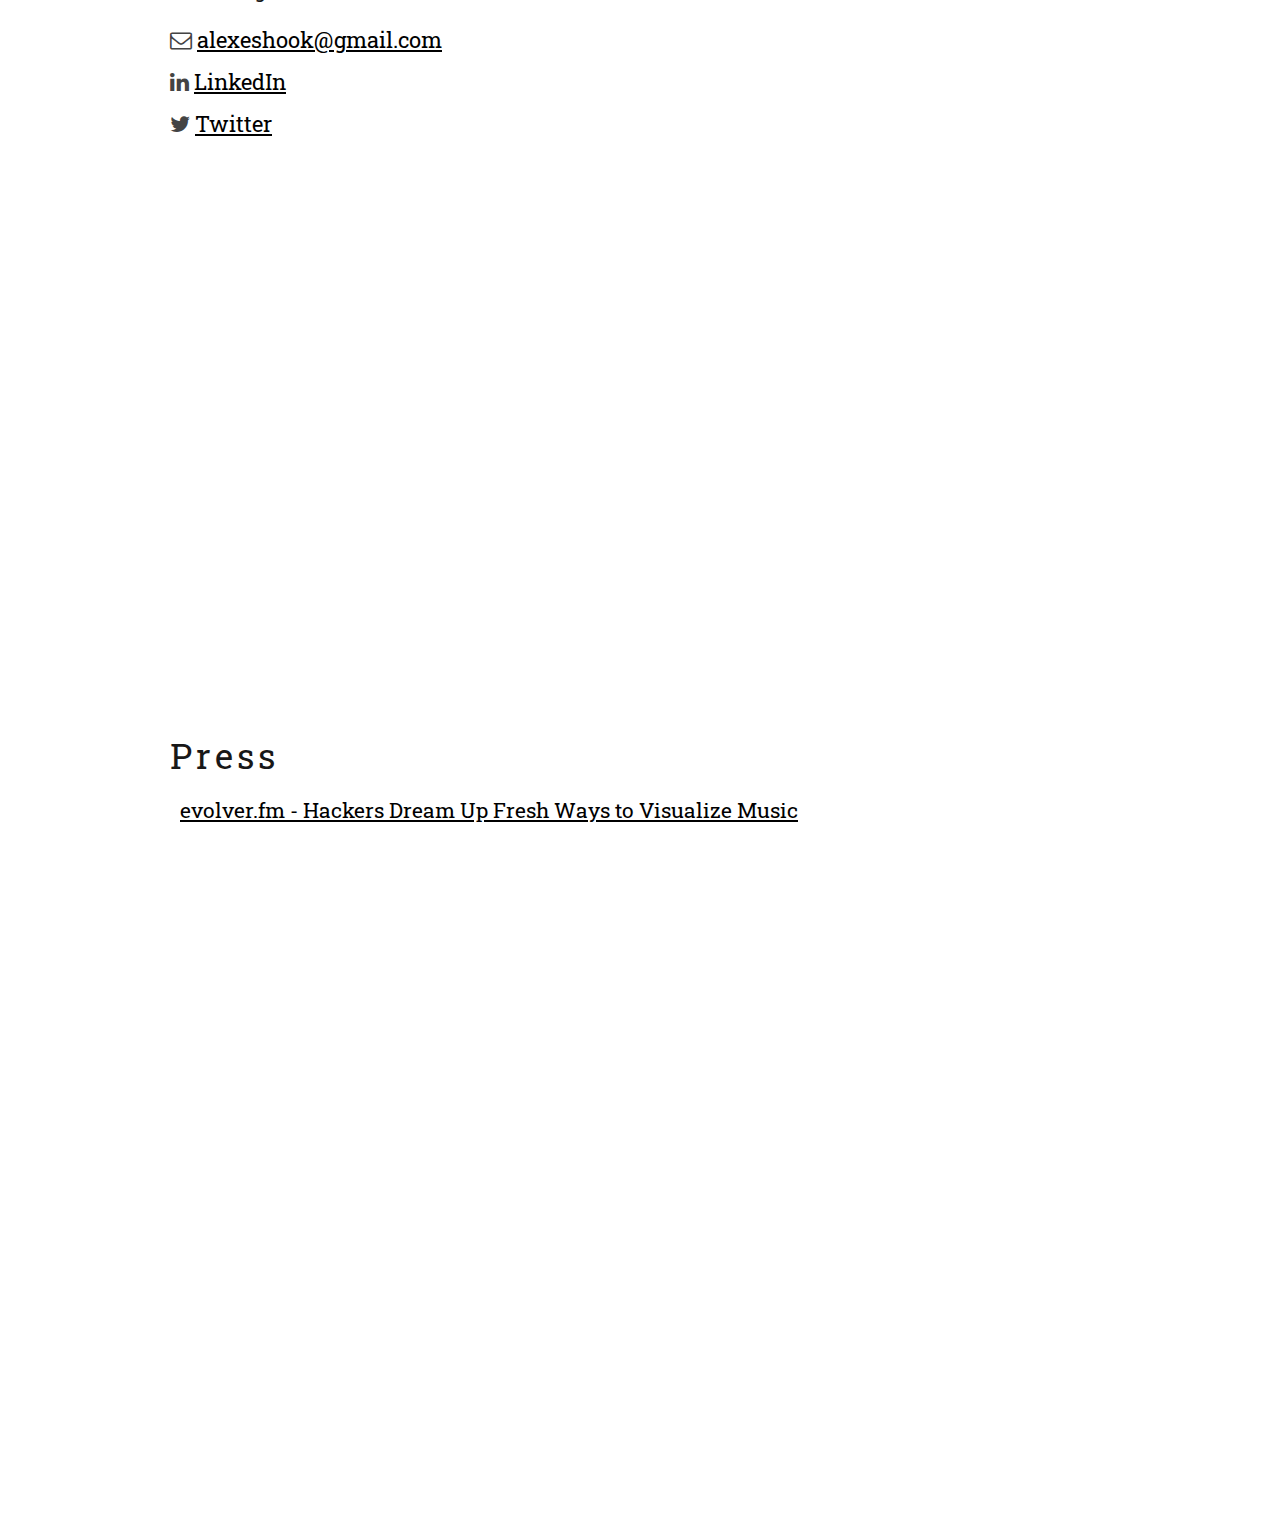
==== commit 4f0c65fa: "old portfolio" ====
--- a/index.html
+++ b/index.html
@@ -9,7 +9,7 @@
 	<!-- Basic Page Needs
   ================================================== -->
 	<meta charset="utf-8">
-	<title>Alex Shook | Jamming with the console cowboys in cyberspace since 1998</title>
+	<title>Alex Shook | Ruby on Rails + JavaScript Developer</title>
 	<meta name="description" content="Alex Shook | Full-Stack Web Developer">
 	<meta name="author" content="">
 
@@ -63,20 +63,20 @@
 	<!-- Navigation Layout
 	================================================== -->
 <div class="nav-parent full-width">
-<div class="nav navbar nav-opacity">
-	<div class="name">Alex Shook
-	<h4>web developer + occasional photographer</h4></div>
-	<div class="nav-li-wrapper nav-links">
-		<ul>
-			<li id="nav-about"><a href="#about">About</a></li>
-			<li id="nav-projects"><a href="#projects">Work</a></li>
-			<li id="nav-contact"><a href="#contact">Contact</a></li>
-			<li id="nav-press"><a href="#press">Press</a></li>
-			<li><a href="https://github.com/alexshook" target="_blank">Github</a></li>
-			<li><a href="http://alexshook.github.io/" target="_blank">Blog</a></li>
-		</ul>
-	</div>
-</div> <!-- end nav -->
+	<div class="nav navbar nav-opacity">
+		<div class="name">Alex Shook
+		<h4>software developer + occasional photographer</h4></div>
+		<div class="nav-li-wrapper nav-links">
+			<ul>
+				<li id="nav-about"><a href="#about">About</a></li>
+				<li id="nav-projects"><a href="#projects">Work</a></li>
+				<li id="nav-contact"><a href="#contact">Contact</a></li>
+				<li id="nav-press"><a href="#press">Press</a></li>
+				<li><a href="https://github.com/alexshook" target="_blank">Github</a></li>
+				<li><a href="http://alexshook.github.io/" target="_blank">Blog</a></li>
+			</ul>
+		</div>
+	</div> <!-- end nav -->
 </div>
 
 	<!-- Landing Layout
@@ -103,7 +103,7 @@
 		</div> -->
 		<div class="info sixteen columns">
 			<p>Hi! I'm Alex. I'm a software developer working in New York City.</p>
-			<p>I've been writing code ever since I turned eleven and an owl didn't turn up with my Hogwarts letter. I may not have gotten a toad and a phoenix feather wand, but creating for the web is definitely magical. Still planning on visiting the wizarding world at Universal Studios, though.</p>
+			<p>I've been writing code ever since I turned eleven and an owl didn't deliver my Hogwarts letter. I may not have gotten a toad and a phoenix feather wand, but creating for the web is definitely magical. Still planning on visiting the wizarding world at Universal Studios, though.</p>
 			<p>Before I made web applications, I spent some time in public relations. Most of my work was on the digital side (online marketing, eCommerce, etc.), but I've also planned some great events and directed a photoshoot or two.</p>
 			<p>Things I do in my spare time include photography, programming <a href="https://github.com/alexshook/reginald" target="_blank">Slack bots</a> and yoga.</p>
 		</div>
@@ -153,7 +153,7 @@
 			<h4>Want to get in touch?</h4>
 		</div>
 		<div class="contact-info space">
-			<p><i class="fa fa-envelope-o"></i> <a href="mailto:alexandra.shook@gmail.com">alexandra.shook@gmail.com</a>
+			<p><i class="fa fa-envelope-o"></i> <a href="mailto:alexeshook@gmail.com">alexeshook@gmail.com</a>
 			</p>
 			<p><i class="fa fa-linkedin"></i> <a href="https://www.linkedin.com/in/alexshook" target="_blank">LinkedIn</a></p>
 			<p><i class="fa fa-twitter"></i> <a href="https://twitter.com/alexshook" target="_blank">Twitter</a></p>
--- a/stylesheets/layout.css
+++ b/stylesheets/layout.css
@@ -71,6 +71,9 @@
 	top: 50%;
 	left: 50%;
   transform: translate(-50%, -50%);
+  -moz-transform: translate(-50%, -50%);
+  -webkit-transform: translate(-50%, -50%);
+  -ms-transform: translate(-50%, -50%);
 }
 
 .nav-opacity {
@@ -107,7 +110,6 @@
   position: fixed;
   top: 0px;
   height: 85px;
-  z-index: 1;
 }
 
 .hidden {
@@ -116,13 +118,6 @@
 
 /* #Landing Styles
 ================================================== */
-.full-width {
-	background: url('../images/skyline1824.jpg');
-	background-size: cover;
-	width: 100%;
-	height: 100vh;
-}
-
 .name {
 	color: #303030;
 	font-size: 80px;
@@ -141,14 +136,6 @@
 
 /* #About Styles
 ================================================== */
-.headshot {
-	border-radius: 50%;
-	box-shadow: 0 0 5px #303030;
-}
-
-.headshot-wrapper {
-	padding: 10px 15px 25px 15px;
-}
 
 .info p {
 	text-align: justify;
@@ -170,10 +157,13 @@
 ================================================== */
 
 	/* Larger than standard 2299 (devices and browsers) */
-	@media only screen and (min-width: 2299px) {
+	@media only screen and (min-width: 1825) and (max-width: 2299px) {
 		.full-width {
 			background: url('../images/skyline2299.jpg');
 			background-size: cover;
+			-webkit-background-size: cover;
+			-moz-background-size: cover;
+			-ms-background-size: cover;
 			margin: 0 auto;
 			height: 100vh;
 		}
@@ -185,6 +175,9 @@
 		.full-width {
 			background: url('../images/skyline1824.jpg');
 			background-size: cover;
+			-webkit-background-size: cover;
+			-moz-background-size: cover;
+			-ms-background-size: cover;
 			margin: 0 auto;
 			height: 100vh;
 			max-height: 1000px;
@@ -197,6 +190,9 @@
 		.full-width {
 			background: url('../images/skyline1224.jpg');
 			background-size: cover;
+			-webkit-background-size: cover;
+			-moz-background-size: cover;
+			-ms-background-size: cover;
 			margin: 0 auto;
 			height: 100vh;
 			max-height: 1000px;
@@ -209,6 +205,9 @@
 		.full-width {
 			background: url('../images/skyline959.jpg');
 			background-size: cover;
+			-webkit-background-size: cover;
+			-moz-background-size: cover;
+			-ms-background-size: cover;
 			margin: 0 auto;
 			height: 100vh;
 		}
@@ -237,7 +236,7 @@
 		  position: fixed;
 		  top: 0px;
 		  height: 85px;
-		  z-index: 1;
+		  z-index: 2;
 		}
 
 	}
@@ -247,8 +246,12 @@
 		.full-width {
 			background: url('../images/skyline768.jpg');
 			background-size: cover;
+			-webkit-background-size: cover;
+			-moz-background-size: cover;
+			-ms-background-size: cover;
 			margin: 0 auto;
 			height: 50vh;
+			max-height: 400px
 		}
 
 		.offset {
@@ -275,18 +278,21 @@
 		  position: fixed;
 		  top: 0px;
 		  height: 85px;
-		  z-index: 1;
 		}
 
 	}
 
 	/* Mobile Portrait Size to Mobile Landscape Size (devices and browsers) */
-	@media only screen and (max-width: 479px) {
+	@media only screen and (min-width: 1px) and (max-width: 479px) {
 		.full-width {
 			background: url('../images/skyline479.jpg');
 			background-size: cover;
+			-webkit-background-size: cover;
+			-moz-background-size: cover;
+			-ms-background-size: cover;
 			margin: 0 auto;
 			height: 50vh;
+			max-height: 240px;
 		}
 
 		.offset {
